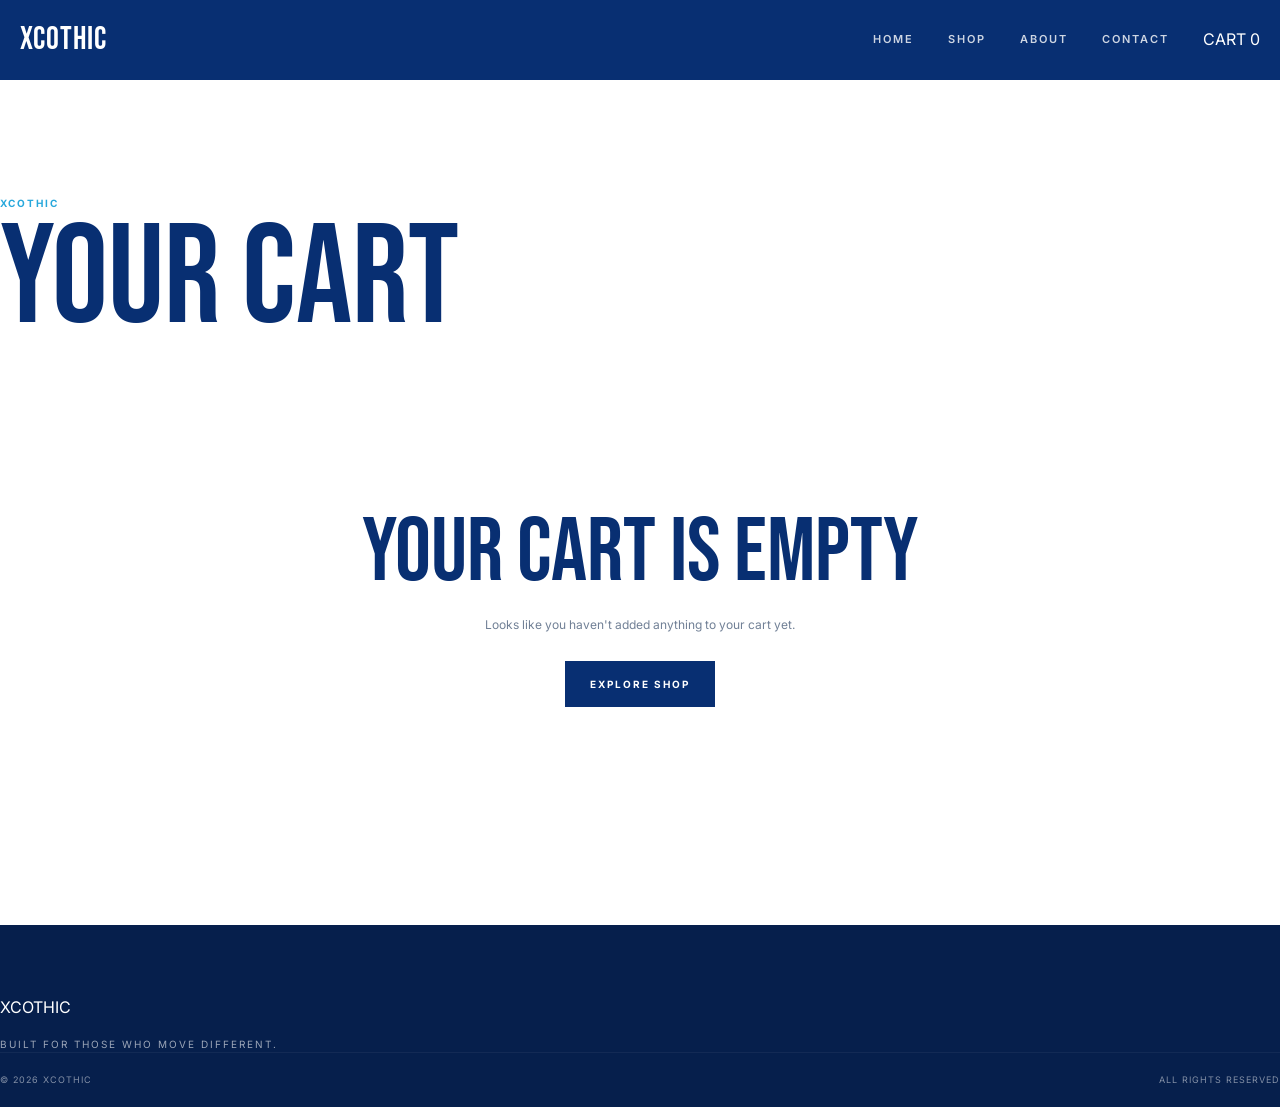
==== cart.html @ 90418e3b "[EDIT] menambahkan sedikit detail" ====
<!DOCTYPE html>
<html lang="en">

<head>
    <meta charset="UTF-8">

    <meta
        name="viewport"
        content="width=device-width, initial-scale=1.0"
    >

    <title>Cart — XCOTHIC</title>

    <link rel="preconnect" href="https://fonts.googleapis.com">
    <link
        rel="preconnect"
        href="https://fonts.gstatic.com"
        crossorigin
    >

    <link
        href="https://fonts.googleapis.com/css2?family=Bebas+Neue&family=Inter:wght@400;500;600;700&display=swap"
        rel="stylesheet"
    >

    <link
        rel="stylesheet"
        href="css/style.css"
    >
</head>


<body>


    <!-- =========================================
         NAVBAR
    ========================================== -->

    <header class="navbar cart-navbar">

        <div class="container nav-container">

            <a
                href="index.html"
                class="logo"
            >
                XCOTHIC
            </a>


            <nav
                class="nav-menu"
                id="navMenu"
            >

                <a
                    href="index.html"
                    class="nav-link"
                >
                    HOME
                </a>

                <a
                    href="shop.html"
                    class="nav-link"
                >
                    SHOP
                </a>

                <a
                    href="index.html#about"
                    class="nav-link"
                >
                    ABOUT
                </a>

                <a
                    href="index.html#contact"
                    class="nav-link"
                >
                    CONTACT
                </a>

                <a
                    href="cart.html"
                    class="nav-cart"
                >
                    CART
                    <span>0</span>
                </a>

            </nav>


            <button
                class="menu-toggle"
                id="menuToggle"
                aria-label="Open menu"
                aria-expanded="false"
            >
                ☰
            </button>

        </div>

    </header>



    <!-- =========================================
         CART
    ========================================== -->

    <main class="cart-page">

        <div class="container">


            <!-- HEADER -->

            <div class="cart-header">

                <p class="cart-label">
                    XCOTHIC
                </p>

                <h1>
                    YOUR CART
                </h1>

            </div>


            <!-- CART CONTENT -->

            <div
                class="cart-layout"
                id="cartLayout"
            >


                <!-- PRODUCTS -->

                <section class="cart-items-section">

                    <div
                        class="cart-items"
                        id="cartItems"
                    >
                    </div>

                </section>


                <!-- SUMMARY -->

                <aside class="cart-summary">

                    <div class="summary-header">
                        ORDER SUMMARY
                    </div>


                    <div class="summary-row">

                        <span>
                            SUBTOTAL
                        </span>

                        <strong id="cartSubtotal">
                            Rp 0
                        </strong>

                    </div>


                    <div class="summary-row">

                        <span>
                            SHIPPING
                        </span>

                        <span>
                            CALCULATED AT CHECKOUT
                        </span>

                    </div>


                    <div class="summary-divider">
                    </div>


                    <div class="summary-total">

                        <span>
                            TOTAL
                        </span>

                        <strong id="cartTotal">
                            Rp 0
                        </strong>

                    </div>


                    <button
                        type="button"
                        class="checkout-btn"
                        id="checkoutBtn"
                    >
                        CHECKOUT
                    </button>


                    <a
                        href="shop.html"
                        class="continue-shopping"
                    >
                        ← CONTINUE SHOPPING
                    </a>

                </aside>

            </div>


            <!-- EMPTY CART -->

            <div
                class="cart-empty"
                id="cartEmpty"
            >

                <span>
                    YOUR CART IS EMPTY
                </span>

                <p>
                    Looks like you haven't added
                    anything to your cart yet.
                </p>

                <a
                    href="shop.html"
                    class="empty-cart-btn"
                >
                    EXPLORE SHOP
                </a>

            </div>

        </div>

    </main>



    <!-- =========================================
         FOOTER
    ========================================== -->

    <footer class="footer">

        <div class="container footer-container">

            <div class="footer-brand">

                <span>
                    XCOTHIC
                </span>

                <p>
                    BUILT FOR THOSE WHO MOVE DIFFERENT.
                </p>

            </div>


            <div class="footer-bottom">

                <span>
                    © 2026 XCOTHIC
                </span>

                <span>
                    ALL RIGHTS RESERVED
                </span>

            </div>

        </div>

    </footer>



    <!-- =========================================
         SCRIPT
    ========================================== -->

    <script src="js/products.js"></script>

    <script src="js/script.js"></script>


    <!-- =========================================
         CART PAGE SCRIPT
    ========================================== -->

    <script>

        /* =========================================
           CART STORAGE
        ========================================== */

        const CART_KEY = "xcothic_cart";


        /* =========================================
           GET CART
        ========================================== */

        function getCartItems() {

            try {

                const cart =
                    JSON.parse(
                        localStorage.getItem(CART_KEY)
                    );

                return Array.isArray(cart)
                    ? cart
                    : [];

            } catch (error) {

                return [];

            }

        }


        /* =========================================
           SAVE CART
        ========================================== */

        function saveCartItems(cart) {

            localStorage.setItem(
                CART_KEY,
                JSON.stringify(cart)
            );

        }


        /* =========================================
           FORMAT PRICE
        ========================================== */

        function formatPrice(price) {

            return "Rp " +
                Number(price || 0)
                .toLocaleString("id-ID");

        }


        /* =========================================
           ELEMENTS
        ========================================== */

        const cartItems =
            document.getElementById(
                "cartItems"
            );

        const cartEmpty =
            document.getElementById(
                "cartEmpty"
            );

        const cartLayout =
            document.getElementById(
                "cartLayout"
            );

        const cartSubtotal =
            document.getElementById(
                "cartSubtotal"
            );

        const cartTotal =
            document.getElementById(
                "cartTotal"
            );

        const checkoutBtn =
            document.getElementById(
                "checkoutBtn"
            );


        /* =========================================
           UPDATE NAV CART COUNT
        ========================================== */

        function updateCartNumber() {

            const cart =
                getCartItems();

            const totalQuantity =
                cart.reduce(
                    (total, item) =>
                        total +
                        Number(item.quantity || 0),
                    0
                );

            document
                .querySelectorAll(
                    ".nav-cart span"
                )
                .forEach((element) => {

                    element.textContent =
                        totalQuantity;

                });

        }


        /* =========================================
           RENDER CART
        ========================================== */

        function renderCart() {

            const cart =
                getCartItems();


            /* EMPTY */

            if (cart.length === 0) {

                cartItems.innerHTML = "";

                cartLayout.style.display =
                    "none";

                cartEmpty.style.display =
                    "flex";

                cartSubtotal.textContent =
                    "Rp 0";

                cartTotal.textContent =
                    "Rp 0";

                updateCartNumber();

                return;

            }


            /* HAS PRODUCTS */

            cartLayout.style.display =
                "grid";

            cartEmpty.style.display =
                "none";


            let subtotal = 0;


            cartItems.innerHTML =
                cart.map(
                    (item, index) => {

                        const quantity =
                            Number(
                                item.quantity || 1
                            );

                        const price =
                            Number(
                                item.price || 0
                            );

                        const itemTotal =
                            price * quantity;

                        subtotal += itemTotal;


                        return `

                            <article
                                class="cart-item"
                            >

                                <div
                                    class="cart-item-image"
                                >

                                    <span>
                                        XCOTHIC
                                    </span>

                                </div>


                                <div
                                    class="cart-item-info"
                                >

                                    <div>

                                        <p
                                            class="cart-item-label"
                                        >
                                            XCOTHIC
                                        </p>

                                        <h2>
                                            ${item.name}
                                        </h2>

                                        ${
                                            item.size
                                                ? `
                                                    <p
                                                        class="cart-item-size"
                                                    >
                                                        SIZE:
                                                        ${item.size}
                                                    </p>
                                                `
                                                : ""
                                        }

                                    </div>


                                    <div
                                        class="cart-item-price"
                                    >
                                        ${formatPrice(price)}
                                    </div>


                                    <div
                                        class="cart-item-actions"
                                    >

                                        <div
                                            class="cart-quantity"
                                        >

                                            <button
                                                type="button"
                                                data-action="minus"
                                                data-index="${index}"
                                            >
                                                −
                                            </button>

                                            <span>
                                                ${quantity}
                                            </span>

                                            <button
                                                type="button"
                                                data-action="plus"
                                                data-index="${index}"
                                            >
                                                +
                                            </button>

                                        </div>


                                        <button
                                            type="button"
                                            class="remove-cart-item"
                                            data-action="remove"
                                            data-index="${index}"
                                        >
                                            REMOVE
                                        </button>

                                    </div>

                                </div>

                            </article>

                        `;

                    }
                )
                .join("");


            /* TOTAL */

            cartSubtotal.textContent =
                formatPrice(subtotal);

            cartTotal.textContent =
                formatPrice(subtotal);


            updateCartNumber();

        }


        /* =========================================
           CART ACTIONS
        ========================================== */

        cartItems.addEventListener(
            "click",
            function(event) {

                const button =
                    event.target.closest(
                        "button[data-action]"
                    );

                if (!button) return;


                const action =
                    button.dataset.action;

                const index =
                    Number(
                        button.dataset.index
                    );


                const cart =
                    getCartItems();


                if (!cart[index]) return;


                /* PLUS */

                if (action === "plus") {

                    cart[index].quantity++;

                }


                /* MINUS */

                if (action === "minus") {

                    cart[index].quantity--;

                    if (
                        cart[index].quantity <= 0
                    ) {

                        cart.splice(
                            index,
                            1
                        );

                    }

                }


                /* REMOVE */

                if (action === "remove") {

                    cart.splice(
                        index,
                        1
                    );

                }


                saveCartItems(cart);

                renderCart();

            }
        );


        /* =========================================
           CHECKOUT
        ========================================== */

        checkoutBtn.addEventListener(
            "click",
            function() {

                const cart =
                    getCartItems();


                if (cart.length === 0) {

                    return;

                }


                alert(
                    "Checkout XCOTHIC akan segera tersedia."
                );

            }
        );


        /* =========================================
           INITIAL RENDER
        ========================================== */

        renderCart();

    </script>

</body>

</html>
---- css/style.css ----
/* ========================================
   RESET
======================================== */

* {
    margin: 0;
    padding: 0;
    box-sizing: border-box;
}

html {
    scroll-behavior: smooth;
}

body {
    font-family: "Inter", sans-serif;
    color: #082f72;
    background: #ffffff;
    line-height: 1.6;
    overflow-x: hidden;
}

a {
    color: inherit;
    text-decoration: none;
}

button {
    font-family: inherit;
}


/* ========================================
   VARIABLES
======================================== */

:root {
    --deep-blue: #082f72;
    --blue: #28a8dc;
    --light-blue: #50b8e0;
    --soft-blue: #f4f9fc;
    --white: #ffffff;
    --black: #0b0b0b;

    --container: 1280px;
}


/* ========================================
   GLOBAL
======================================== */

.section-container {
    width: min(100% - 40px, var(--container));
    margin-inline: auto;
}

.section-label {
    font-size: 11px;
    font-weight: 700;
    letter-spacing: 3px;
    color: var(--blue);
}

h1,
h2,
.logo {
    font-family: "Bebas Neue", sans-serif;
    font-weight: 400;
}


/* ========================================
   NAVBAR
======================================== */

.navbar {
    position: absolute;
    top: 0;
    left: 0;

    width: 100%;
    z-index: 100;

    color: var(--white);
}

.nav-container {
    width: min(100% - 40px, var(--container));
    min-height: 80px;

    margin-inline: auto;

    display: flex;
    align-items: center;
    justify-content: space-between;
}

.logo {
    font-size: 32px;
    line-height: 1;
    letter-spacing: 1px;
}

.nav-menu {
    display: flex;
    align-items: center;
    gap: 34px;
}

.nav-link {
    position: relative;

    font-size: 11px;
    font-weight: 600;
    letter-spacing: 2px;

    opacity: 0.8;
    transition: opacity 0.25s ease;
}

.nav-link:hover,
.nav-link.active {
    opacity: 1;
}

.nav-link::after {
    content: "";

    position: absolute;
    left: 0;
    bottom: -7px;

    width: 0;
    height: 1px;

    background: var(--white);

    transition: width 0.25s ease;
}

.nav-link:hover::after,
.nav-link.active::after {
    width: 100%;
}

.nav-actions {
    display: flex;
    align-items: center;
    gap: 22px;
}

.cart {
    font-size: 11px;
    font-weight: 600;
    letter-spacing: 2px;
}

.cart-count {
    display: inline-flex;

    justify-content: center;
    align-items: center;

    width: 18px;
    height: 18px;

    margin-left: 5px;

    border-radius: 50%;

    background: var(--white);
    color: var(--deep-blue);

    font-size: 9px;
}

.menu-toggle {
    display: none;

    width: 34px;
    height: 34px;

    padding: 5px;

    border: 0;
    background: transparent;

    cursor: pointer;
}

.menu-toggle span {
    display: block;

    width: 100%;
    height: 2px;

    margin: 5px 0;

    background: var(--white);

    transition: 0.25s ease;
}


/* ========================================
   HERO
======================================== */

.hero {
    position: relative;

    min-height: 100svh;

    display: flex;
    align-items: center;

    background:
        linear-gradient(
            120deg,
            #082f72 0%,
            #166fae 45%,
            #28a8dc 100%
        );

    color: var(--white);
}

.hero-overlay {
    position: absolute;
    inset: 0;

    background:
        radial-gradient(
            circle at 80% 30%,
            rgba(255,255,255,0.12),
            transparent 35%
        );
}

.hero-content {
    position: relative;
    z-index: 2;

    width: min(100% - 40px, var(--container));

    margin-inline: auto;

    padding-top: 80px;
}

.hero-label {
    margin-bottom: 15px;

    font-size: 11px;
    font-weight: 700;
    letter-spacing: 4px;
}

.hero h1 {
    font-size: clamp(90px, 18vw, 240px);
    line-height: 0.8;
    letter-spacing: 2px;
}

.hero-description {
    margin-top: 28px;

    font-size: clamp(12px, 1.5vw, 16px);
    font-weight: 600;
    letter-spacing: 3px;
}

.hero-button,
.cta-button {
    display: inline-flex;

    align-items: center;
    justify-content: center;

    margin-top: 32px;
    padding: 15px 25px;

    border: 1px solid rgba(255,255,255,0.8);

    font-size: 10px;
    font-weight: 700;
    letter-spacing: 2px;

    transition:
        background 0.25s ease,
        color 0.25s ease;
}

.hero-button:hover,
.cta-button:hover {
    background: var(--white);
    color: var(--deep-blue);
}


/* ========================================
   FEATURED
======================================== */

.featured {
    padding: clamp(70px, 10vw, 130px) 0;
    background: var(--white);
}

.section-header {
    display: flex;
    align-items: end;
    justify-content: space-between;

    margin-bottom: 45px;
}

.section-header h2 {
    margin-top: 5px;

    font-size: clamp(55px, 8vw, 100px);
    line-height: 0.85;
}

.view-all {
    position: relative;

    padding-bottom: 5px;

    font-size: 10px;
    font-weight: 700;
    letter-spacing: 2px;
}

.view-all::after {
    content: "";

    position: absolute;
    left: 0;
    bottom: 0;

    width: 100%;
    height: 1px;

    background: var(--deep-blue);
}


/* ========================================
   PRODUCT GRID
======================================== */

.product-grid {
    display: grid;

    grid-template-columns:
        repeat(auto-fit, minmax(240px, 1fr));

    gap: 20px;
}

.product-card {
    min-width: 0;
}

.product-image {
    position: relative;

    aspect-ratio: 1 / 1.15;

    display: flex;
    align-items: center;
    justify-content: center;

    overflow: hidden;

    background: var(--soft-blue);

    transition:
        transform 0.3s ease,
        background 0.3s ease;
}

.product-empty {
    cursor: default;
}

.product-empty .product-image {
    border: 1px solid rgba(8, 47, 114, 0.08);

    background: #f4f9fc;

    color: var(--blue);

    cursor: default;
}

.product-empty .product-image:hover {
    transform: none;
    background: #f4f9fc;
}

.product-empty .product-image span {
    font-size: 11px;
    font-weight: 600;

    letter-spacing: 3px;

    opacity: 0.7;
}


/* ========================================
   ABOUT
======================================== */

.about {
    padding: clamp(80px, 12vw, 160px) 0;

    background: var(--soft-blue);
}

.about-grid {
    display: grid;

    grid-template-columns: 1fr 1fr;

    gap: 80px;
}

.about-heading h2 {
    margin-top: 12px;

    font-size: clamp(60px, 8vw, 110px);
    line-height: 0.82;
}

.about-content {
    max-width: 520px;

    align-self: center;
}

.about-content p {
    margin-bottom: 20px;

    font-size: 15px;
    line-height: 1.9;

    color: #40516b;
}

.text-link {
    display: inline-block;

    margin-top: 15px;

    padding-bottom: 5px;

    border-bottom: 1px solid var(--deep-blue);

    font-size: 10px;
    font-weight: 700;
    letter-spacing: 2px;
}


/* ========================================
   CTA
======================================== */

.cta {
    padding: clamp(90px, 12vw, 160px) 20px;

    background:
        linear-gradient(
            120deg,
            #082f72,
            #28a8dc
        );

    color: var(--white);

    text-align: center;
}

.cta-content {
    max-width: 700px;
    margin-inline: auto;
}

.cta h2 {
    margin-top: 12px;

    font-size: clamp(65px, 10vw, 130px);
    line-height: 0.82;
}

.cta p:not(.section-label) {
    max-width: 480px;

    margin: 30px auto 0;

    font-size: 14px;

    opacity: 0.85;
}

.cta-button {
    margin-top: 30px;
}


/* ========================================
   FOOTER
======================================== */

.footer {
    background: #061f4c;
    color: var(--white);

    padding-top: 70px;
}

.footer-top {
    display: flex;

    justify-content: space-between;

    gap: 60px;

    padding-bottom: 60px;
}

.footer-brand {
    max-width: 300px;
}

.footer-brand .logo {
    font-size: 42px;
}

.footer-brand p {
    margin-top: 15px;

    font-size: 10px;
    letter-spacing: 2px;

    opacity: 0.6;
}

.footer-links {
    display: flex;
    gap: 100px;
}

.footer-column {
    display: flex;
    flex-direction: column;

    gap: 10px;
}

.footer-column h3 {
    margin-bottom: 10px;

    font-size: 10px;
    letter-spacing: 2px;

    color: var(--light-blue);
}

.footer-column a {
    font-size: 10px;
    letter-spacing: 1px;

    opacity: 0.65;

    transition: opacity 0.2s ease;
}

.footer-column a:hover {
    opacity: 1;
}

.footer-bottom {
    display: flex;

    justify-content: space-between;

    padding: 20px 0;

    border-top: 1px solid rgba(255,255,255,0.1);

    font-size: 9px;
    letter-spacing: 1px;

    opacity: 0.5;
}


/* ========================================
   TABLET
======================================== */

@media (max-width: 900px) {

    .nav-menu {
        gap: 20px;
    }

    .about-grid {
        gap: 50px;
    }

    .footer-links {
        gap: 60px;
    }

}


/* ========================================
   MOBILE
======================================== */

@media (max-width: 700px) {

    .section-container,
    .nav-container,
    .hero-content {
        width: min(100% - 30px, var(--container));
    }


    /* NAV */

    .nav-container {
        min-height: 70px;
    }

    .nav-menu {
        position: fixed;

        top: 70px;
        left: 0;

        width: 100%;

        padding: 25px 20px;

        display: flex;
        flex-direction: column;
        align-items: flex-start;

        gap: 20px;

        background: #061f4c;

        transform: translateY(-150%);

        transition: transform 0.3s ease;
    }

    .nav-menu.open {
        transform: translateY(0);
    }

    .menu-toggle {
        display: block;
    }

    .cart {
        display: none;
    }


    /* HERO */

    .hero-content {
        padding-top: 70px;
    }

    .hero h1 {
        font-size: clamp(75px, 23vw, 150px);
    }

    .hero-description {
        max-width: 300px;

        line-height: 1.5;
    }


    /* FEATURED */

    .section-header {
        align-items: end;

        margin-bottom: 30px;
    }

    .section-header h2 {
        font-size: 65px;
    }

    .view-all {
        font-size: 9px;
    }

    .product-grid {
        grid-template-columns: 1fr;
    }


    /* ABOUT */

    .about-grid {
        grid-template-columns: 1fr;

        gap: 45px;
    }

    .about-heading h2 {
        font-size: 75px;
    }


    /* FOOTER */

    .footer-top {
        flex-direction: column;

        gap: 45px;
    }

    .footer-links {
        gap: 70px;
    }

    .footer-bottom {
        flex-direction: column;

        gap: 8px;
    }

}


/* ========================================
   SMALL PHONE
======================================== */

@media (max-width: 480px) {

    .logo {
        font-size: 28px;
    }

    .hero h1 {
        font-size: 22vw;
    }

    .hero-button {
        width: 100%;
    }

    .section-header {
        align-items: flex-start;
        flex-direction: column;

        gap: 15px;
    }

    .section-header h2 {
        font-size: 60px;
    }

    .about-heading h2 {
        font-size: 65px;
    }

    .cta h2 {
        font-size: 65px;
    }

    .footer-links {
        width: 100%;

        justify-content: space-between;

        gap: 20px;
    }

}


/* ========================================
   VERY SMALL PHONE
======================================== */

@media (max-width: 360px) {

    .hero h1 {
        font-size: 21vw;
    }

    .about-heading h2,
    .cta h2 {
        font-size: 58px;
    }

}


/* ========================================
   LANDSCAPE PHONE
======================================== */

@media (max-height: 500px) and (orientation: landscape) {

    .hero {
        min-height: 600px;
    }

}


/* ========================================
   REDUCED MOTION
======================================== */

@media (prefers-reduced-motion: reduce) {

    html {
        scroll-behavior: auto;
    }

    *,
    *::before,
    *::after {
        transition: none !important;
    }

}
/* ========================================
   SHOP PAGE
======================================== */

.shop-navbar {
    position: relative;

    background: var(--deep-blue);
}


/* ========================================
   SHOP HERO
======================================== */

.shop-hero {
    padding:
        clamp(90px, 12vw, 150px)
        0
        clamp(60px, 8vw, 100px);

    background: var(--soft-blue);

    color: var(--deep-blue);
}

.shop-hero h1 {
    margin-top: 8px;

    font-size: clamp(90px, 15vw, 180px);

    line-height: 0.8;
}

.shop-intro {
    max-width: 450px;

    margin-top: 25px;

    font-size: 14px;

    color: #53647c;
}


/* ========================================
   SHOP PRODUCTS
======================================== */

.shop-products {
    padding:
        clamp(60px, 8vw, 110px)
        0
        clamp(80px, 10vw, 140px);

    background: #ffffff;
}

.shop-toolbar {
    display: flex;

    align-items: center;
    justify-content: space-between;

    padding-bottom: 20px;

    border-bottom: 1px solid rgba(8, 47, 114, 0.12);

    font-size: 10px;
    font-weight: 700;

    letter-spacing: 2px;
}

.shop-toolbar span {
    color: #718096;
}


/* ========================================
   EMPTY SHOP
======================================== */

.shop-product-grid {
    min-height: 420px;

    display: flex;

    align-items: center;
    justify-content: center;
}

.shop-empty {
    max-width: 400px;

    padding: 60px 30px;

    text-align: center;
}

.shop-empty span {
    display: block;

    font-family: "Bebas Neue", sans-serif;

    font-size: clamp(55px, 8vw, 85px);

    line-height: 0.9;

    color: var(--deep-blue);
}

.shop-empty p {
    margin-top: 20px;

    font-size: 12px;

    line-height: 1.8;

    color: #718096;
}


/* ========================================
   SHOP MOBILE
======================================== */

@media (max-width: 700px) {

    .shop-hero {
        padding-top: 90px;
    }

    .shop-hero h1 {
        font-size: 95px;
    }

    .shop-toolbar {
        font-size: 9px;
    }

    .shop-product-grid {
        min-height: 350px;
    }

}

@media (max-width: 480px) {

    .shop-hero h1 {
        font-size: 80px;
    }

    .shop-empty span {
        font-size: 60px;
    }

}
/* =========================================
   PRODUCT DETAIL
========================================= */

.product-navbar {
    position: relative;
    background: var(--deep-blue);
}

.product-detail {
    padding: clamp(50px, 8vw, 100px) 0;
    background: #ffffff;
}

.back-link {
    display: inline-block;
    margin-bottom: clamp(35px, 6vw, 70px);

    font-size: 10px;
    font-weight: 700;
    letter-spacing: 2px;

    color: var(--deep-blue);
    text-decoration: none;

    transition: opacity 0.2s ease;
}

.back-link:hover {
    opacity: 0.6;
}

.product-detail-grid {
    display: grid;
    grid-template-columns: 1fr 1fr;
    gap: clamp(40px, 7vw, 100px);

    align-items: start;
}


/* PRODUCT IMAGE */

.product-detail-image {
    width: 100%;
}

.product-image-placeholder {
    width: 100%;
    aspect-ratio: 1 / 1;

    display: flex;
    align-items: center;
    justify-content: center;

    background:
        linear-gradient(
            135deg,
            var(--deep-blue),
            var(--main-blue)
        );

    overflow: hidden;
}

.product-image-placeholder span {
    font-family: "Bebas Neue", sans-serif;
    font-size: clamp(60px, 9vw, 120px);
    letter-spacing: 3px;

    color: #ffffff;
}


/* PRODUCT INFO */

.product-detail-info {
    padding-top: 10px;
}

.product-label {
    margin-bottom: 12px;

    font-size: 10px;
    font-weight: 700;
    letter-spacing: 2px;

    color: var(--main-blue);
}

.product-detail-info h1 {
    margin: 0;

    font-family: "Bebas Neue", sans-serif;
    font-size: clamp(55px, 7vw, 95px);
    line-height: 0.9;

    color: var(--deep-blue);
}

.product-price {
    margin-top: 20px;

    font-size: 18px;
    font-weight: 600;

    color: #111827;
}

.product-divider {
    width: 100%;
    height: 1px;

    margin: 30px 0;

    background: rgba(8, 47, 114, 0.15);
}

.product-description {
    max-width: 480px;

    font-size: 14px;
    line-height: 1.8;

    color: #667085;
}


/* SIZE */

.product-option {
    margin-top: 35px;
}

.product-option label,
.product-quantity label {
    display: block;

    margin-bottom: 10px;

    font-size: 10px;
    font-weight: 700;
    letter-spacing: 2px;

    color: var(--deep-blue);
}

.product-option select {
    width: 100%;
    max-width: 250px;

    padding: 14px 16px;

    border: 1px solid rgba(8, 47, 114, 0.2);

    background: #ffffff;

    font-family: "Inter", sans-serif;
    font-size: 12px;

    color: #111827;

    cursor: pointer;
}


/* QUANTITY */

.product-quantity {
    margin-top: 25px;
}

.quantity-control {
    display: flex;
    align-items: center;

    width: fit-content;

    border: 1px solid rgba(8, 47, 114, 0.2);
}

.quantity-control button {
    width: 42px;
    height: 42px;

    border: none;
    background: #ffffff;

    font-size: 18px;

    color: var(--deep-blue);

    cursor: pointer;
}

.quantity-control span {
    width: 42px;

    text-align: center;

    font-size: 13px;
}


/* ADD TO CART */

.add-cart-btn {
    width: 100%;
    max-width: 400px;

    margin-top: 35px;

    padding: 18px 25px;

    border: none;

    background: var(--deep-blue);
    color: #ffffff;

    font-family: "Inter", sans-serif;
    font-size: 11px;
    font-weight: 700;

    letter-spacing: 2px;

    cursor: pointer;

    transition:
        background 0.2s ease,
        transform 0.2s ease;
}

.add-cart-btn:hover {
    background: var(--main-blue);
}

.add-cart-btn:active {
    transform: scale(0.98);
}


/* =========================================
   PRODUCT MOBILE
========================================= */

@media (max-width: 900px) {

    .product-detail-grid {
        grid-template-columns: 1fr;

        gap: 45px;
    }

    .product-detail-info {
        padding-top: 0;
    }

    .product-detail-info h1 {
        font-size: clamp(60px, 13vw, 90px);
    }

    .product-image-placeholder {
        max-width: 700px;
    }

}


@media (max-width: 480px) {

    .product-detail {
        padding-top: 40px;
    }

    .back-link {
        margin-bottom: 30px;
    }

    .product-detail-grid {
        gap: 35px;
    }

    .product-detail-info h1 {
        font-size: 58px;
    }

    .product-price {
        font-size: 16px;
    }

    .product-description {
        font-size: 13px;
    }

    .product-option select {
        max-width: 100%;
    }

    .add-cart-btn {
        max-width: 100%;
    }

}/* =========================================
   XCOTHIC - PRODUCT PAGE FIX
   SAFE OVERRIDE
   ========================================= */

/* Fix product image */
.product-image-placeholder {
    background: linear-gradient(
        135deg,
        var(--deep-blue),
        var(--blue)
    ) !important;
}

/* Fix product collection label */
.product-label {
    color: var(--blue) !important;
}

/* Fix ADD TO CART button */
.add-cart-btn {
    width: 100%;
    max-width: 400px;

    margin-top: 35px;
    padding: 18px 25px;

    border: none;
    border-radius: 0;

    background-color: var(--deep-blue) !important;
    color: #ffffff !important;

    font-family: "Inter", sans-serif;
    font-size: 11px;
    font-weight: 700;
    letter-spacing: 2px;

    cursor: pointer;

    opacity: 1 !important;
    visibility: visible !important;

    transition:
        background-color 0.2s ease,
        transform 0.15s ease;
}

/* Hover */
.add-cart-btn:hover {
    background-color: var(--blue) !important;
    color: #ffffff !important;
}

/* Saat ditekan */
.add-cart-btn:active {
    background-color: var(--deep-blue) !important;
    color: #ffffff !important;

    transform: scale(0.98);
}

/* Saat tombol mendapat fokus */
.add-cart-btn:focus {
    background-color: var(--deep-blue) !important;
    color: #ffffff !important;

    outline: none;
}

/* Fokus keyboard */
.add-cart-btn:focus-visible {
    background-color: var(--deep-blue) !important;
    color: #ffffff !important;

    outline: 2px solid var(--blue);
    outline-offset: 3px;
}


/* =========================================
   MOBILE FIX
   ========================================= */

@media (max-width: 480px) {

    .add-cart-btn {
        width: 100%;
        max-width: 100%;
    }

}/* =========================================
   XCOTHIC CART PAGE
   SAFE ADDITION
========================================= */

.cart-navbar {
    position: relative;
    background: var(--deep-blue);
}


/* CART PAGE */

.cart-page {
    padding: clamp(60px, 9vw, 120px) 0;
    background: #ffffff;
    min-height: 70vh;
}


.cart-header {
    margin-bottom: clamp(40px, 6vw, 70px);
}


.cart-label {
    margin-bottom: 10px;

    font-size: 10px;
    font-weight: 700;
    letter-spacing: 2px;

    color: var(--blue);
}


.cart-header h1 {
    margin: 0;

    font-family: "Bebas Neue", sans-serif;
    font-size: clamp(70px, 11vw, 140px);
    line-height: 0.85;

    color: var(--deep-blue);
}


/* LAYOUT */

.cart-layout {
    display: grid;
    grid-template-columns: minmax(0, 1.5fr) minmax(280px, 0.7fr);
    gap: clamp(35px, 6vw, 80px);

    align-items: start;
}


/* CART ITEM */

.cart-item {
    display: grid;
    grid-template-columns: 180px 1fr;

    gap: 25px;

    padding: 25px 0;

    border-top: 1px solid
        rgba(8, 47, 114, 0.12);
}


.cart-item:last-child {
    border-bottom: 1px solid
        rgba(8, 47, 114, 0.12);
}


/* IMAGE */

.cart-item-image {
    width: 180px;
    aspect-ratio: 1 / 1;

    display: flex;
    align-items: center;
    justify-content: center;

    background:
        linear-gradient(
            135deg,
            var(--deep-blue),
            var(--blue)
        );

    color: #ffffff;
}


.cart-item-image span {
    font-family: "Bebas Neue", sans-serif;

    font-size: 35px;

    letter-spacing: 2px;
}


/* INFO */

.cart-item-info {
    display: flex;
    flex-direction: column;
    justify-content: space-between;

    min-height: 180px;
}


.cart-item-label {
    margin-bottom: 7px;

    font-size: 9px;
    font-weight: 700;

    letter-spacing: 2px;

    color: var(--blue);
}


.cart-item-info h2 {
    margin: 0;

    font-family: "Bebas Neue", sans-serif;

    font-size: clamp(35px, 4vw, 55px);

    line-height: 0.9;

    color: var(--deep-blue);
}


.cart-item-size {
    margin-top: 12px;

    font-size: 10px;
    font-weight: 600;

    letter-spacing: 1px;

    color: #718096;
}


.cart-item-price {
    margin-top: 15px;

    font-size: 14px;
    font-weight: 600;

    color: #111827;
}


/* ACTIONS */

.cart-item-actions {
    display: flex;
    align-items: center;
    justify-content: space-between;

    gap: 20px;

    margin-top: 20px;
}


/* QUANTITY */

.cart-quantity {
    display: flex;
    align-items: center;

    border: 1px solid
        rgba(8, 47, 114, 0.2);
}


.cart-quantity button {
    width: 38px;
    height: 38px;

    border: none;

    background: #ffffff;

    color: var(--deep-blue);

    font-size: 17px;

    cursor: pointer;
}


.cart-quantity span {
    width: 38px;

    text-align: center;

    font-size: 12px;

    color: #111827;
}


/* REMOVE */

.remove-cart-item {
    border: none;

    background: transparent;

    color: #718096;

    font-family: "Inter", sans-serif;

    font-size: 9px;
    font-weight: 700;

    letter-spacing: 1.5px;

    cursor: pointer;
}


.remove-cart-item:hover {
    color: var(--deep-blue);
}


/* SUMMARY */

.cart-summary {
    position: sticky;
    top: 30px;

    padding: 30px;

    background: #f7faff;
}


.summary-header {
    margin-bottom: 25px;

    font-size: 10px;
    font-weight: 700;

    letter-spacing: 2px;

    color: var(--deep-blue);
}


.summary-row {
    display: flex;
    align-items: flex-start;
    justify-content: space-between;

    gap: 20px;

    margin-bottom: 18px;

    font-size: 10px;
    letter-spacing: 1px;

    color: #718096;
}


.summary-row strong {
    color: #111827;
    font-size: 12px;
}


.summary-row span:last-child {
    text-align: right;

    font-size: 9px;
    line-height: 1.5;
}


.summary-divider {
    height: 1px;

    margin: 25px 0;

    background:
        rgba(8, 47, 114, 0.12);
}


.summary-total {
    display: flex;
    align-items: center;
    justify-content: space-between;

    margin-bottom: 25px;

    color: var(--deep-blue);

    font-size: 11px;
    font-weight: 700;

    letter-spacing: 1.5px;
}


.summary-total strong {
    font-size: 16px;
}


/* CHECKOUT */

.checkout-btn {
    width: 100%;

    padding: 17px 20px;

    border: none;

    background: var(--deep-blue);

    color: #ffffff;

    font-family: "Inter", sans-serif;

    font-size: 10px;
    font-weight: 700;

    letter-spacing: 2px;

    cursor: pointer;

    transition:
        background-color 0.2s ease,
        transform 0.15s ease;
}


.checkout-btn:hover {
    background: var(--blue);
}


.checkout-btn:active {
    background: var(--deep-blue);

    transform: scale(0.98);
}


/* CONTINUE SHOPPING */

.continue-shopping {
    display: block;

    margin-top: 22px;

    text-align: center;

    font-size: 9px;
    font-weight: 700;

    letter-spacing: 1.5px;

    color: var(--deep-blue);

    text-decoration: none;
}


.continue-shopping:hover {
    color: var(--blue);
}


/* EMPTY CART */

.cart-empty {
    min-height: 400px;

    display: none;

    flex-direction: column;

    align-items: center;
    justify-content: center;

    text-align: center;
}


.cart-empty span {
    font-family: "Bebas Neue", sans-serif;

    font-size: clamp(50px, 8vw, 90px);

    line-height: 0.9;

    color: var(--deep-blue);
}


.cart-empty p {
    max-width: 400px;

    margin: 20px auto 25px;

    font-size: 12px;
    line-height: 1.8;

    color: #718096;
}


.empty-cart-btn {
    display: inline-block;

    padding: 15px 25px;

    background: var(--deep-blue);

    color: #ffffff;

    font-size: 10px;
    font-weight: 700;

    letter-spacing: 2px;

    text-decoration: none;
}


.empty-cart-btn:hover {
    background: var(--blue);
}


/* =========================================
   CART MOBILE
========================================= */

@media (max-width: 900px) {

    .cart-layout {
        grid-template-columns: 1fr;
    }


    .cart-summary {
        position: relative;
        top: auto;
    }

}


@media (max-width: 600px) {

    .cart-page {
        padding-top: 50px;
    }


    .cart-item {
        grid-template-columns: 110px 1fr;

        gap: 15px;

        padding: 20px 0;
    }


    .cart-item-image {
        width: 110px;
    }


    .cart-item-image span {
        font-size: 22px;
    }


    .cart-item-info {
        min-height: 110px;
    }


    .cart-item-info h2 {
        font-size: 34px;
    }


    .cart-item-actions {
        align-items: flex-start;

        flex-direction: column;

        gap: 12px;
    }


    .cart-summary {
        padding: 25px 20px;
    }

}


@media (max-width: 400px) {

    .cart-item {
        grid-template-columns: 90px 1fr;
    }


    .cart-item-image {
        width: 90px;
    }


    .cart-item-image span {
        font-size: 18px;
    }


    .cart-item-info h2 {
        font-size: 28px;
    }

}
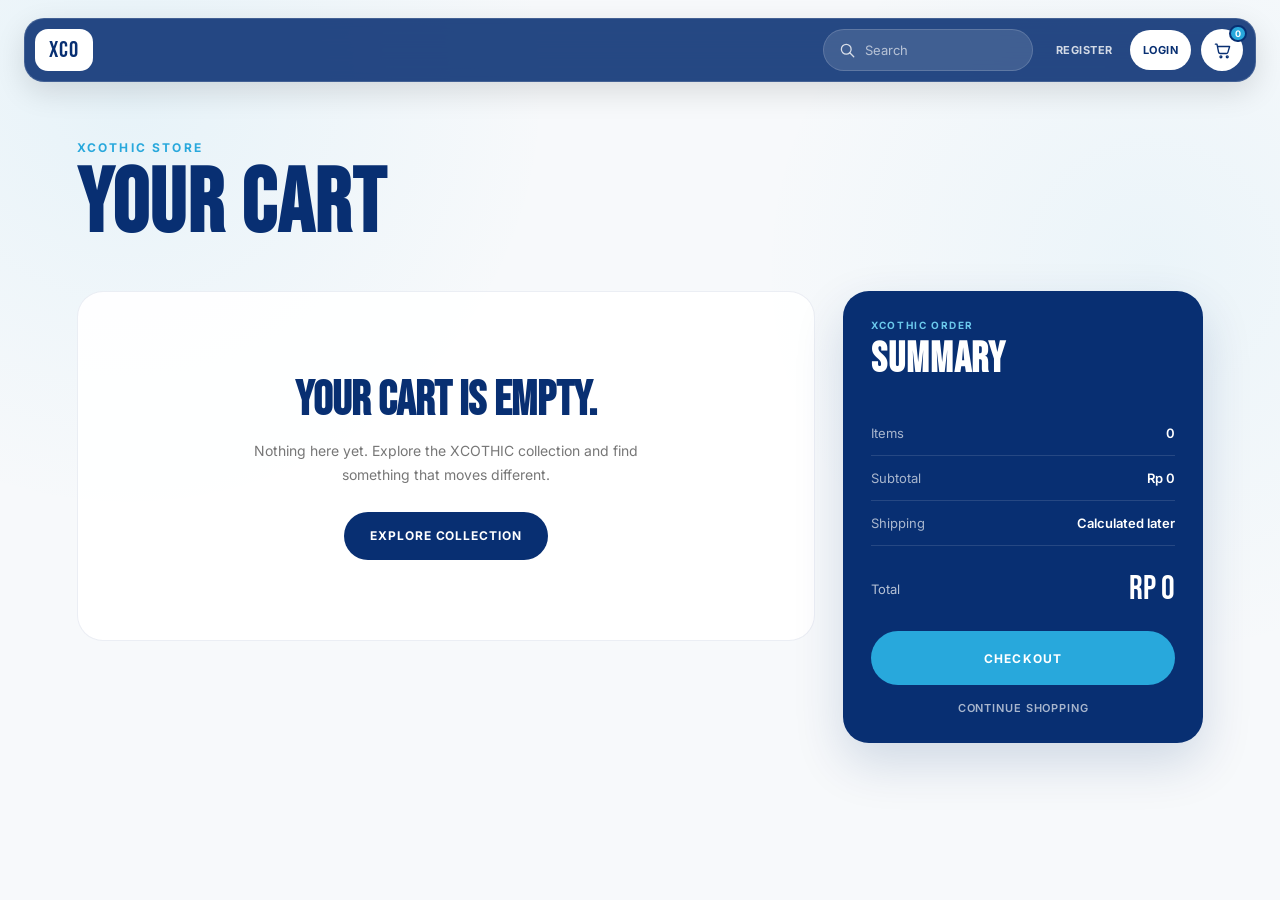
==== commit 64982080: "[ADD] menambahkan cart" ====
--- a/cart.html
+++ b/cart.html
@@ -1,155 +1,641 @@
 <!DOCTYPE html>
 <html lang="en">
-
 <head>
     <meta charset="UTF-8">
-
-    <meta
-        name="viewport"
-        content="width=device-width, initial-scale=1.0"
-    >
+    <meta name="viewport" content="width=device-width, initial-scale=1.0">
 
     <title>Cart — XCOTHIC</title>
 
     <link rel="preconnect" href="https://fonts.googleapis.com">
-    <link
-        rel="preconnect"
-        href="https://fonts.gstatic.com"
-        crossorigin
-    >
-
-    <link
-        href="https://fonts.googleapis.com/css2?family=Bebas+Neue&family=Inter:wght@400;500;600;700&display=swap"
-        rel="stylesheet"
-    >
-
-    <link
-        rel="stylesheet"
-        href="css/style.css"
-    >
+    <link rel="preconnect" href="https://fonts.gstatic.com" crossorigin>
+    <link href="https://fonts.googleapis.com/css2?family=Bebas+Neue&family=Inter:wght@400;500;600;700&display=swap" rel="stylesheet">
+
+    <link rel="stylesheet" href="css/style.css">
+
+    <style>
+        /* =========================================
+           XCOTHIC CART PAGE
+        ========================================= */
+
+        .cart-page {
+            min-height: 100vh;
+            background:
+                radial-gradient(circle at 10% 10%, rgba(40, 168, 220, 0.08), transparent 30%),
+                radial-gradient(circle at 90% 30%, rgba(40, 168, 220, 0.06), transparent 30%),
+                #f7f9fb;
+            padding: 140px 6% 80px;
+        }
+
+        .cart-container {
+            max-width: 1200px;
+            margin: 0 auto;
+        }
+
+        .cart-heading {
+            margin-bottom: 45px;
+        }
+
+        .cart-label {
+            display: block;
+            font-size: 12px;
+            font-weight: 700;
+            letter-spacing: 0.18em;
+            color: #28a8dc;
+            margin-bottom: 10px;
+        }
+
+        .cart-heading h1 {
+            margin: 0;
+            font-family: "Bebas Neue", sans-serif;
+            font-size: clamp(52px, 8vw, 90px);
+            line-height: 0.9;
+            letter-spacing: 0.02em;
+            color: #082f72;
+        }
+
+        .cart-content {
+            display: grid;
+            grid-template-columns: minmax(0, 1fr) 360px;
+            gap: 28px;
+            align-items: start;
+        }
+
+        /* =========================================
+           CART ITEMS
+        ========================================= */
+
+        .cart-items {
+            display: flex;
+            flex-direction: column;
+            gap: 14px;
+        }
+
+        .cart-item {
+            display: grid;
+            grid-template-columns: 110px minmax(0, 1fr) auto;
+            gap: 20px;
+            align-items: center;
+            padding: 18px;
+            background: rgba(255, 255, 255, 0.9);
+            border: 1px solid rgba(8, 47, 114, 0.08);
+            border-radius: 22px;
+            box-shadow: 0 10px 35px rgba(8, 47, 114, 0.05);
+        }
+
+        .cart-item-image {
+            width: 110px;
+            height: 125px;
+            border-radius: 16px;
+            overflow: hidden;
+            background: #edf2f6;
+        }
+
+        .cart-item-image img {
+            width: 100%;
+            height: 100%;
+            display: block;
+            object-fit: cover;
+        }
+
+        .cart-item-info {
+            min-width: 0;
+        }
+
+        .cart-item-category {
+            display: block;
+            margin-bottom: 6px;
+            font-size: 10px;
+            font-weight: 700;
+            letter-spacing: 0.14em;
+            color: #28a8dc;
+        }
+
+        .cart-item-name {
+            margin: 0 0 8px;
+            font-family: "Bebas Neue", sans-serif;
+            font-size: 28px;
+            line-height: 1;
+            color: #082f72;
+        }
+
+        .cart-item-price {
+            font-size: 14px;
+            font-weight: 600;
+            color: #555;
+        }
+
+        .cart-item-actions {
+            display: flex;
+            flex-direction: column;
+            align-items: flex-end;
+            gap: 14px;
+        }
+
+        .quantity-control {
+            display: flex;
+            align-items: center;
+            height: 40px;
+            border: 1px solid rgba(8, 47, 114, 0.12);
+            border-radius: 999px;
+            overflow: hidden;
+            background: #fff;
+        }
+
+        .quantity-btn {
+            width: 38px;
+            height: 40px;
+            border: 0;
+            background: transparent;
+            color: #082f72;
+            font-size: 18px;
+            cursor: pointer;
+            transition: 0.2s ease;
+        }
+
+        .quantity-btn:hover {
+            background: #eef8fc;
+        }
+
+        .quantity-value {
+            min-width: 30px;
+            text-align: center;
+            font-size: 13px;
+            font-weight: 700;
+            color: #082f72;
+        }
+
+        .cart-item-total {
+            font-size: 15px;
+            font-weight: 700;
+            color: #082f72;
+        }
+
+        .remove-item {
+            padding: 0;
+            border: 0;
+            background: transparent;
+            color: #999;
+            font-size: 11px;
+            font-weight: 700;
+            letter-spacing: 0.08em;
+            cursor: pointer;
+            transition: 0.2s ease;
+        }
+
+        .remove-item:hover {
+            color: #e33;
+        }
+
+        /* =========================================
+           EMPTY CART
+        ========================================= */
+
+        .empty-cart {
+            display: none;
+            padding: 80px 30px;
+            text-align: center;
+            background: rgba(255, 255, 255, 0.9);
+            border: 1px solid rgba(8, 47, 114, 0.08);
+            border-radius: 26px;
+        }
+
+        .empty-cart.active {
+            display: block;
+        }
+
+        .empty-cart h2 {
+            margin: 0 0 10px;
+            font-family: "Bebas Neue", sans-serif;
+            font-size: 48px;
+            color: #082f72;
+        }
+
+        .empty-cart p {
+            margin: 0 auto 25px;
+            max-width: 420px;
+            color: #777;
+            font-size: 14px;
+            line-height: 1.7;
+        }
+
+        .empty-cart-btn {
+            display: inline-flex;
+            align-items: center;
+            justify-content: center;
+            min-height: 48px;
+            padding: 0 26px;
+            border-radius: 999px;
+            background: #082f72;
+            color: #fff;
+            text-decoration: none;
+            font-size: 12px;
+            font-weight: 700;
+            letter-spacing: 0.08em;
+            transition: 0.25s ease;
+        }
+
+        .empty-cart-btn:hover {
+            transform: translateY(-2px);
+            background: #28a8dc;
+        }
+
+        /* =========================================
+           SUMMARY
+        ========================================= */
+
+        .cart-summary {
+            position: sticky;
+            top: 30px;
+            padding: 28px;
+            background: #082f72;
+            color: #fff;
+            border-radius: 26px;
+            box-shadow: 0 20px 50px rgba(8, 47, 114, 0.16);
+        }
+
+        .summary-label {
+            display: block;
+            margin-bottom: 8px;
+            color: #6bc9ec;
+            font-size: 10px;
+            font-weight: 700;
+            letter-spacing: 0.16em;
+        }
+
+        .cart-summary h2 {
+            margin: 0 0 30px;
+            font-family: "Bebas Neue", sans-serif;
+            font-size: 42px;
+            line-height: 1;
+            letter-spacing: 0.02em;
+        }
+
+        .summary-row {
+            display: flex;
+            justify-content: space-between;
+            gap: 20px;
+            padding: 14px 0;
+            border-bottom: 1px solid rgba(255, 255, 255, 0.12);
+            font-size: 13px;
+        }
+
+        .summary-row span:first-child {
+            color: rgba(255, 255, 255, 0.65);
+        }
+
+        .summary-row span:last-child {
+            font-weight: 600;
+        }
+
+        .summary-total {
+            display: flex;
+            justify-content: space-between;
+            align-items: center;
+            margin-top: 22px;
+            margin-bottom: 22px;
+        }
+
+        .summary-total span:first-child {
+            font-size: 13px;
+            color: rgba(255, 255, 255, 0.7);
+        }
+
+        .summary-total span:last-child {
+            font-family: "Bebas Neue", sans-serif;
+            font-size: 34px;
+            color: #fff;
+        }
+
+        .checkout-btn {
+            width: 100%;
+            min-height: 54px;
+            border: 0;
+            border-radius: 999px;
+            background: #28a8dc;
+            color: #fff;
+            font-size: 12px;
+            font-weight: 700;
+            letter-spacing: 0.1em;
+            cursor: pointer;
+            transition: 0.25s ease;
+        }
+
+        .checkout-btn:hover {
+            background: #fff;
+            color: #082f72;
+            transform: translateY(-2px);
+        }
+
+        .continue-shopping {
+            display: block;
+            margin-top: 16px;
+            text-align: center;
+            color: rgba(255, 255, 255, 0.65);
+            text-decoration: none;
+            font-size: 11px;
+            font-weight: 600;
+            letter-spacing: 0.08em;
+            transition: 0.2s ease;
+        }
+
+        .continue-shopping:hover {
+            color: #fff;
+        }
+
+        /* =========================================
+           CHECKOUT LOGIN POPUP
+        ========================================= */
+
+        .checkout-modal {
+            position: fixed;
+            inset: 0;
+            z-index: 9999;
+            display: none;
+            align-items: center;
+            justify-content: center;
+            padding: 20px;
+        }
+
+        .checkout-modal.active {
+            display: flex;
+        }
+
+        .checkout-modal-overlay {
+            position: absolute;
+            inset: 0;
+            background: rgba(3, 19, 45, 0.7);
+            backdrop-filter: blur(10px);
+        }
+
+        .checkout-modal-box {
+            position: relative;
+            z-index: 1;
+            width: min(100%, 470px);
+            padding: 42px;
+            background:
+                radial-gradient(circle at 100% 0%, rgba(40, 168, 220, 0.12), transparent 35%),
+                #fff;
+            border-radius: 28px;
+            box-shadow: 0 30px 100px rgba(0, 0, 0, 0.25);
+            text-align: center;
+        }
+
+        .checkout-modal-close {
+            position: absolute;
+            top: 15px;
+            right: 18px;
+            width: 38px;
+            height: 38px;
+            border: 0;
+            border-radius: 50%;
+            background: #f2f5f7;
+            color: #082f72;
+            font-size: 24px;
+            line-height: 1;
+            cursor: pointer;
+        }
+
+        .checkout-modal-label {
+            display: block;
+            margin-bottom: 10px;
+            color: #28a8dc;
+            font-size: 10px;
+            font-weight: 700;
+            letter-spacing: 0.16em;
+        }
+
+        .checkout-modal-box h2 {
+            margin: 0 0 14px;
+            font-family: "Bebas Neue", sans-serif;
+            font-size: 52px;
+            line-height: 0.9;
+            color: #082f72;
+        }
+
+        .checkout-modal-box p {
+            margin: 0 auto 28px;
+            max-width: 340px;
+            color: #777;
+            font-size: 13px;
+            line-height: 1.7;
+        }
+
+        .checkout-modal-actions {
+            display: grid;
+            grid-template-columns: 1fr 1fr;
+            gap: 10px;
+        }
+
+        .checkout-login-btn,
+        .checkout-register-btn {
+            min-height: 52px;
+            border-radius: 999px;
+            font-size: 11px;
+            font-weight: 700;
+            letter-spacing: 0.1em;
+            cursor: pointer;
+            transition: 0.25s ease;
+        }
+
+        .checkout-login-btn {
+            border: 1px solid #082f72;
+            background: #082f72;
+            color: #fff;
+        }
+
+        .checkout-register-btn {
+            border: 1px solid #28a8dc;
+            background: #28a8dc;
+            color: #fff;
+        }
+
+        .checkout-login-btn:hover,
+        .checkout-register-btn:hover {
+            transform: translateY(-2px);
+        }
+
+        .checkout-modal-note {
+            display: block;
+            margin-top: 20px;
+            color: #999;
+            font-size: 10px;
+        }
+
+        /* =========================================
+           RESPONSIVE
+        ========================================= */
+
+        @media (max-width: 850px) {
+            .cart-content {
+                grid-template-columns: 1fr;
+            }
+
+            .cart-summary {
+                position: static;
+            }
+        }
+
+        @media (max-width: 600px) {
+            .cart-page {
+                padding: 110px 18px 50px;
+            }
+
+            .cart-heading {
+                margin-bottom: 30px;
+            }
+
+            .cart-item {
+                grid-template-columns: 82px minmax(0, 1fr);
+                gap: 14px;
+                padding: 14px;
+            }
+
+            .cart-item-image {
+                width: 82px;
+                height: 100px;
+            }
+
+            .cart-item-name {
+                font-size: 23px;
+            }
+
+            .cart-item-actions {
+                grid-column: 1 / -1;
+                flex-direction: row;
+                align-items: center;
+                justify-content: space-between;
+                padding-top: 5px;
+                border-top: 1px solid rgba(8, 47, 114, 0.08);
+            }
+
+            .cart-item-total {
+                margin-left: auto;
+            }
+
+            .checkout-modal-box {
+                padding: 36px 22px 28px;
+            }
+
+            .checkout-modal-actions {
+                grid-template-columns: 1fr;
+            }
+        }
+    </style>
 </head>
 
-
 <body>
-
 
     <!-- =========================================
          NAVBAR
-    ========================================== -->
-
-    <header class="navbar cart-navbar">
-
-        <div class="container nav-container">
-
-            <a
-                href="index.html"
-                class="logo"
-            >
-                XCOTHIC
+    ========================================= -->
+
+    <header class="navbar">
+        <div class="nav-container">
+
+            <a href="index.html" class="logo" aria-label="XCOTHIC">
+                <span>XCO</span>
             </a>
 
-
-            <nav
-                class="nav-menu"
-                id="navMenu"
-            >
-
-                <a
-                    href="index.html"
-                    class="nav-link"
-                >
-                    HOME
-                </a>
-
-                <a
-                    href="shop.html"
-                    class="nav-link"
-                >
-                    SHOP
-                </a>
-
-                <a
-                    href="index.html#about"
-                    class="nav-link"
-                >
-                    ABOUT
-                </a>
-
-                <a
-                    href="index.html#contact"
-                    class="nav-link"
-                >
-                    CONTACT
-                </a>
+            <div class="nav-actions">
+
+                <div class="nav-search">
+                    <svg viewBox="0 0 24 24" aria-hidden="true">
+                        <circle cx="11" cy="11" r="6.5"></circle>
+                        <path d="M16 16L21 21"></path>
+                    </svg>
+
+                    <input
+                        type="text"
+                        id="navSearch"
+                        placeholder="Search"
+                        autocomplete="off"
+                    >
+                </div>
+
+                <div class="auth-guest" id="authGuest">
+                    <button type="button" class="auth-register" id="navRegister">
+                        REGISTER
+                    </button>
+
+                    <button type="button" class="auth-login" id="openLogin">
+                        LOGIN
+                    </button>
+                </div>
+
+                <div class="auth-user" id="authUser">
+                    <button
+                        type="button"
+                        class="user-button"
+                        id="userButton"
+                        aria-label="Account"
+                        title="Account"
+                    >
+                        <svg viewBox="0 0 24 24" aria-hidden="true">
+                            <circle cx="12" cy="8" r="3.5"></circle>
+                            <path d="M5 20c.8-3.5 3.2-5.5 7-5.5s6.2 2 7 5.5"></path>
+                        </svg>
+                    </button>
+                </div>
 
                 <a
                     href="cart.html"
-                    class="nav-cart"
+                    class="cart-button"
+                    aria-label="Shopping cart"
+                    title="Shopping cart"
                 >
-                    CART
-                    <span>0</span>
+                    <svg viewBox="0 0 24 24" aria-hidden="true">
+                        <path d="M3 4h2l2.1 10.2a2 2 0 0 0 2 1.6h7.8a2 2 0 0 0 1.9-1.4L21 7H6"></path>
+                        <circle cx="10" cy="20" r="1.2"></circle>
+                        <circle cx="18" cy="20" r="1.2"></circle>
+                    </svg>
+
+                    <span class="cart-count" id="cartCount">0</span>
                 </a>
 
-            </nav>
-
-
-            <button
-                class="menu-toggle"
-                id="menuToggle"
-                aria-label="Open menu"
-                aria-expanded="false"
-            >
-                ☰
-            </button>
-
+            </div>
         </div>
-
     </header>
 
 
-
     <!-- =========================================
-         CART
-    ========================================== -->
+         CART PAGE
+    ========================================= -->
 
     <main class="cart-page">
 
-        <div class="container">
-
-
-            <!-- HEADER -->
-
-            <div class="cart-header">
-
-                <p class="cart-label">
-                    XCOTHIC
-                </p>
-
-                <h1>
-                    YOUR CART
-                </h1>
-
+        <div class="cart-container">
+
+            <div class="cart-heading">
+                <span class="cart-label">XCOTHIC STORE</span>
+                <h1>YOUR CART</h1>
             </div>
 
 
-            <!-- CART CONTENT -->
-
-            <div
-                class="cart-layout"
-                id="cartLayout"
-            >
-
-
-                <!-- PRODUCTS -->
-
-                <section class="cart-items-section">
-
-                    <div
-                        class="cart-items"
-                        id="cartItems"
-                    >
+            <div class="cart-content">
+
+                <!-- ITEMS -->
+
+                <section>
+
+                    <div class="cart-items" id="cartItems">
+                        <!-- Cart items generated by JavaScript -->
                     </div>
 
+                    <div class="empty-cart" id="emptyCart">
+
+                        <h2>YOUR CART IS EMPTY.</h2>
+
+                        <p>
+                            Nothing here yet. Explore the XCOTHIC collection
+                            and find something that moves different.
+                        </p>
+
+                        <a href="index.html" class="empty-cart-btn">
+                            EXPLORE COLLECTION
+                        </a>
+
+                    </div>
+
                 </section>
 
 
@@ -157,53 +643,31 @@
 
                 <aside class="cart-summary">
 
-                    <div class="summary-header">
-                        ORDER SUMMARY
+                    <span class="summary-label">
+                        XCOTHIC ORDER
+                    </span>
+
+                    <h2>SUMMARY</h2>
+
+                    <div class="summary-row">
+                        <span>Items</span>
+                        <span id="summaryItems">0</span>
                     </div>
 
-
                     <div class="summary-row">
-
-                        <span>
-                            SUBTOTAL
-                        </span>
-
-                        <strong id="cartSubtotal">
-                            Rp 0
-                        </strong>
-
+                        <span>Subtotal</span>
+                        <span id="summarySubtotal">Rp 0</span>
                     </div>
 
-
                     <div class="summary-row">
-
-                        <span>
-                            SHIPPING
-                        </span>
-
-                        <span>
-                            CALCULATED AT CHECKOUT
-                        </span>
-
+                        <span>Shipping</span>
+                        <span id="summaryShipping">Calculated later</span>
                     </div>
 
-
-                    <div class="summary-divider">
+                    <div class="summary-total">
+                        <span>Total</span>
+                        <span id="summaryTotal">Rp 0</span>
                     </div>
-
-
-                    <div class="summary-total">
-
-                        <span>
-                            TOTAL
-                        </span>
-
-                        <strong id="cartTotal">
-                            Rp 0
-                        </strong>
-
-                    </div>
-
 
                     <button
                         type="button"
@@ -213,536 +677,804 @@
                         CHECKOUT
                     </button>
 
-
-                    <a
-                        href="shop.html"
-                        class="continue-shopping"
-                    >
-                        ← CONTINUE SHOPPING
+                    <a href="index.html" class="continue-shopping">
+                        CONTINUE SHOPPING
                     </a>
 
                 </aside>
 
             </div>
 
-
-            <!-- EMPTY CART -->
-
-            <div
-                class="cart-empty"
-                id="cartEmpty"
+        </div>
+
+    </main>
+
+
+    <!-- =========================================
+         ACCOUNT MODAL
+         Dipakai juga oleh script.js utama
+    ========================================= -->
+
+    <div class="account-modal" id="accountModal">
+
+        <div class="account-modal-overlay" id="accountModalOverlay"></div>
+
+        <div class="account-modal-box">
+
+            <button
+                type="button"
+                class="account-modal-close"
+                id="closeAccountModal"
+                aria-label="Close"
             >
-
-                <span>
-                    YOUR CART IS EMPTY
-                </span>
+                &times;
+            </button>
+
+
+            <!-- LOGIN -->
+
+            <div class="auth-form active" id="loginForm">
+
+                <span class="auth-label">XCOTHIC ACCOUNT</span>
+
+                <h2>WELCOME BACK.</h2>
 
                 <p>
-                    Looks like you haven't added
-                    anything to your cart yet.
+                    Login to continue your XCOTHIC experience.
                 </p>
 
-                <a
-                    href="shop.html"
-                    class="empty-cart-btn"
+                <form id="loginFormElement">
+
+                    <div class="input-group">
+                        <label for="loginEmail">EMAIL</label>
+
+                        <input
+                            type="email"
+                            id="loginEmail"
+                            required
+                            autocomplete="email"
+                        >
+                    </div>
+
+                    <div class="input-group">
+                        <label for="loginPassword">PASSWORD</label>
+
+                        <input
+                            type="password"
+                            id="loginPassword"
+                            required
+                            autocomplete="current-password"
+                        >
+                    </div>
+
+                    <button type="submit" class="auth-submit">
+                        LOGIN
+                    </button>
+
+                </form>
+
+                <p class="auth-switch">
+                    Don't have an account?
+                    <button type="button" id="showRegister">
+                        REGISTER
+                    </button>
+                </p>
+
+            </div>
+
+
+            <!-- REGISTER -->
+
+            <div class="auth-form" id="registerForm">
+
+                <span class="auth-label">XCOTHIC ACCOUNT</span>
+
+                <h2>JOIN XCOTHIC.</h2>
+
+                <p>
+                    Create your account and start your journey.
+                </p>
+
+                <form id="registerFormElement">
+
+                    <div class="input-group">
+                        <label for="registerName">NAME</label>
+
+                        <input
+                            type="text"
+                            id="registerName"
+                            required
+                            autocomplete="name"
+                        >
+                    </div>
+
+                    <div class="input-group">
+                        <label for="registerEmail">EMAIL</label>
+
+                        <input
+                            type="email"
+                            id="registerEmail"
+                            required
+                            autocomplete="email"
+                        >
+                    </div>
+
+                    <div class="input-group">
+                        <label for="registerPassword">PASSWORD</label>
+
+                        <input
+                            type="password"
+                            id="registerPassword"
+                            required
+                            autocomplete="new-password"
+                        >
+                    </div>
+
+                    <div class="input-group">
+                        <label for="registerConfirmPassword">
+                            CONFIRM PASSWORD
+                        </label>
+
+                        <input
+                            type="password"
+                            id="registerConfirmPassword"
+                            required
+                            autocomplete="new-password"
+                        >
+                    </div>
+
+                    <button type="submit" class="auth-submit">
+                        CREATE ACCOUNT
+                    </button>
+
+                </form>
+
+                <p class="auth-switch">
+                    Already have an account?
+                    <button type="button" id="showLogin">
+                        LOGIN
+                    </button>
+                </p>
+
+            </div>
+
+        </div>
+
+    </div>
+
+
+    <!-- =========================================
+         CHECKOUT AUTH MODAL
+    ========================================= -->
+
+    <div class="checkout-modal" id="checkoutAuthModal">
+
+        <div
+            class="checkout-modal-overlay"
+            id="checkoutModalOverlay"
+        ></div>
+
+        <div class="checkout-modal-box">
+
+            <button
+                type="button"
+                class="checkout-modal-close"
+                id="closeCheckoutModal"
+                aria-label="Close"
+            >
+                &times;
+            </button>
+
+            <span class="checkout-modal-label">
+                XCOTHIC CHECKOUT
+            </span>
+
+            <h2>
+                READY TO<br>
+                CHECK OUT?
+            </h2>
+
+            <p>
+                Please login or create an account to continue with your order.
+            </p>
+
+            <div class="checkout-modal-actions">
+
+                <button
+                    type="button"
+                    class="checkout-login-btn"
+                    id="checkoutLoginBtn"
                 >
-                    EXPLORE SHOP
-                </a>
+                    LOGIN
+                </button>
+
+                <button
+                    type="button"
+                    class="checkout-register-btn"
+                    id="checkoutRegisterBtn"
+                >
+                    REGISTER
+                </button>
 
             </div>
 
+            <span class="checkout-modal-note">
+                Your cart will be saved.
+            </span>
+
         </div>
 
-    </main>
-
+    </div>
 
 
     <!-- =========================================
-         FOOTER
-    ========================================== -->
-
-    <footer class="footer">
-
-        <div class="container footer-container">
-
-            <div class="footer-brand">
-
-                <span>
-                    XCOTHIC
-                </span>
-
-                <p>
-                    BUILT FOR THOSE WHO MOVE DIFFERENT.
-                </p>
-
-            </div>
-
-
-            <div class="footer-bottom">
-
-                <span>
-                    © 2026 XCOTHIC
-                </span>
-
-                <span>
-                    ALL RIGHTS RESERVED
-                </span>
-
-            </div>
-
-        </div>
-
-    </footer>
-
-
-
-    <!-- =========================================
-         SCRIPT
-    ========================================== -->
-
-    <script src="js/products.js"></script>
-
-    <script src="js/script.js"></script>
-
-
-    <!-- =========================================
-         CART PAGE SCRIPT
-    ========================================== -->
+         CART SCRIPT
+    ========================================= -->
 
     <script>
-
-        /* =========================================
-           CART STORAGE
-        ========================================== */
-
-        const CART_KEY = "xcothic_cart";
-
-
-        /* =========================================
-           GET CART
-        ========================================== */
-
-        function getCartItems() {
-
-            try {
-
-                const cart =
-                    JSON.parse(
-                        localStorage.getItem(CART_KEY)
-                    );
-
-                return Array.isArray(cart)
-                    ? cart
-                    : [];
-
-            } catch (error) {
-
-                return [];
-
-            }
-
-        }
-
-
-        /* =========================================
-           SAVE CART
-        ========================================== */
-
-        function saveCartItems(cart) {
-
-            localStorage.setItem(
-                CART_KEY,
-                JSON.stringify(cart)
-            );
-
-        }
-
-
-        /* =========================================
-           FORMAT PRICE
-        ========================================== */
-
-        function formatPrice(price) {
-
-            return "Rp " +
-                Number(price || 0)
-                .toLocaleString("id-ID");
-
-        }
-
-
-        /* =========================================
-           ELEMENTS
-        ========================================== */
-
-        const cartItems =
-            document.getElementById(
-                "cartItems"
-            );
-
-        const cartEmpty =
-            document.getElementById(
-                "cartEmpty"
-            );
-
-        const cartLayout =
-            document.getElementById(
-                "cartLayout"
-            );
-
-        const cartSubtotal =
-            document.getElementById(
-                "cartSubtotal"
-            );
-
-        const cartTotal =
-            document.getElementById(
-                "cartTotal"
-            );
-
-        const checkoutBtn =
-            document.getElementById(
-                "checkoutBtn"
-            );
-
-
-        /* =========================================
-           UPDATE NAV CART COUNT
-        ========================================== */
-
-        function updateCartNumber() {
-
-            const cart =
-                getCartItems();
-
-            const totalQuantity =
-                cart.reduce(
-                    (total, item) =>
-                        total +
-                        Number(item.quantity || 0),
+        document.addEventListener("DOMContentLoaded", function () {
+
+            const cartItemsContainer = document.getElementById("cartItems");
+            const emptyCart = document.getElementById("emptyCart");
+
+            const summaryItems = document.getElementById("summaryItems");
+            const summarySubtotal = document.getElementById("summarySubtotal");
+            const summaryTotal = document.getElementById("summaryTotal");
+
+            const cartCount = document.getElementById("cartCount");
+
+            const checkoutBtn = document.getElementById("checkoutBtn");
+
+            const checkoutModal =
+                document.getElementById("checkoutAuthModal");
+
+            const checkoutOverlay =
+                document.getElementById("checkoutModalOverlay");
+
+            const closeCheckoutModal =
+                document.getElementById("closeCheckoutModal");
+
+            const checkoutLoginBtn =
+                document.getElementById("checkoutLoginBtn");
+
+            const checkoutRegisterBtn =
+                document.getElementById("checkoutRegisterBtn");
+
+
+            /* =====================================
+               HELPERS
+            ===================================== */
+
+            function getCart() {
+
+                try {
+
+                    const savedCart =
+                        localStorage.getItem("xcothic_cart");
+
+                    return savedCart
+                        ? JSON.parse(savedCart)
+                        : [];
+
+                } catch (error) {
+
+                    return [];
+
+                }
+
+            }
+
+
+            function saveCart(cart) {
+
+                localStorage.setItem(
+                    "xcothic_cart",
+                    JSON.stringify(cart)
+                );
+
+            }
+
+
+            function formatRupiah(number) {
+
+                return "Rp " + Number(number || 0)
+                    .toLocaleString("id-ID");
+
+            }
+
+
+            function getItemPrice(item) {
+
+                return Number(
+                    item.price ||
+                    item.priceValue ||
+                    item.amount ||
                     0
                 );
 
-            document
-                .querySelectorAll(
-                    ".nav-cart span"
-                )
-                .forEach((element) => {
-
-                    element.textContent =
-                        totalQuantity;
+            }
+
+
+            function getItemQuantity(item) {
+
+                return Number(item.quantity || 1);
+
+            }
+
+
+            /* =====================================
+               RENDER CART
+            ===================================== */
+
+            function renderCart() {
+
+                const cart = getCart();
+
+                cartItemsContainer.innerHTML = "";
+
+                let totalItems = 0;
+                let subtotal = 0;
+
+
+                if (!cart.length) {
+
+                    emptyCart.classList.add("active");
+
+                } else {
+
+                    emptyCart.classList.remove("active");
+
+                }
+
+
+                cart.forEach(function (item, index) {
+
+                    const price = getItemPrice(item);
+                    const quantity = getItemQuantity(item);
+
+                    totalItems += quantity;
+                    subtotal += price * quantity;
+
+
+                    const itemElement =
+                        document.createElement("article");
+
+                    itemElement.className = "cart-item";
+
+
+                    itemElement.innerHTML = `
+
+                        <div class="cart-item-image">
+
+                            <img
+                                src="${item.image || "images/placeholder.jpg"}"
+                                alt="${item.name || "XCOTHIC Product"}"
+                                onerror="this.style.display='none';"
+                            >
+
+                        </div>
+
+
+                        <div class="cart-item-info">
+
+                            <span class="cart-item-category">
+                                ${item.category || "XCOTHIC COLLECTION"}
+                            </span>
+
+                            <h3 class="cart-item-name">
+                                ${item.name || "XCOTHIC PRODUCT"}
+                            </h3>
+
+                            <span class="cart-item-price">
+                                ${formatRupiah(price)}
+                            </span>
+
+                        </div>
+
+
+                        <div class="cart-item-actions">
+
+                            <div class="quantity-control">
+
+                                <button
+                                    type="button"
+                                    class="quantity-btn"
+                                    data-action="minus"
+                                    data-index="${index}"
+                                >
+                                    −
+                                </button>
+
+                                <span class="quantity-value">
+                                    ${quantity}
+                                </span>
+
+                                <button
+                                    type="button"
+                                    class="quantity-btn"
+                                    data-action="plus"
+                                    data-index="${index}"
+                                >
+                                    +
+                                </button>
+
+                            </div>
+
+                            <span class="cart-item-total">
+                                ${formatRupiah(price * quantity)}
+                            </span>
+
+                            <button
+                                type="button"
+                                class="remove-item"
+                                data-index="${index}"
+                            >
+                                REMOVE
+                            </button>
+
+                        </div>
+
+                    `;
+
+
+                    cartItemsContainer.appendChild(itemElement);
 
                 });
 
-        }
-
-
-        /* =========================================
-           RENDER CART
-        ========================================== */
-
-        function renderCart() {
-
-            const cart =
-                getCartItems();
-
-
-            /* EMPTY */
-
-            if (cart.length === 0) {
-
-                cartItems.innerHTML = "";
-
-                cartLayout.style.display =
-                    "none";
-
-                cartEmpty.style.display =
-                    "flex";
-
-                cartSubtotal.textContent =
-                    "Rp 0";
-
-                cartTotal.textContent =
-                    "Rp 0";
-
-                updateCartNumber();
-
-                return;
-
-            }
-
-
-            /* HAS PRODUCTS */
-
-            cartLayout.style.display =
-                "grid";
-
-            cartEmpty.style.display =
-                "none";
-
-
-            let subtotal = 0;
-
-
-            cartItems.innerHTML =
-                cart.map(
-                    (item, index) => {
-
-                        const quantity =
-                            Number(
-                                item.quantity || 1
+
+                summaryItems.textContent = totalItems;
+                summarySubtotal.textContent = formatRupiah(subtotal);
+                summaryTotal.textContent = formatRupiah(subtotal);
+
+                if (cartCount) {
+                    cartCount.textContent = totalItems;
+                }
+
+
+                attachCartEvents();
+
+            }
+
+
+            /* =====================================
+               CART EVENTS
+            ===================================== */
+
+            function attachCartEvents() {
+
+                document
+                    .querySelectorAll(".quantity-btn")
+                    .forEach(function (button) {
+
+                        button.addEventListener(
+                            "click",
+                            function () {
+
+                                const index =
+                                    Number(this.dataset.index);
+
+                                const action =
+                                    this.dataset.action;
+
+                                const cart = getCart();
+
+                                if (!cart[index]) return;
+
+
+                                if (action === "plus") {
+
+                                    cart[index].quantity =
+                                        getItemQuantity(cart[index]) + 1;
+
+                                }
+
+
+                                if (action === "minus") {
+
+                                    cart[index].quantity =
+                                        getItemQuantity(cart[index]) - 1;
+
+
+                                    if (cart[index].quantity <= 0) {
+
+                                        cart.splice(index, 1);
+
+                                    }
+
+                                }
+
+
+                                saveCart(cart);
+
+                                renderCart();
+
+                            }
+                        );
+
+                    });
+
+
+                document
+                    .querySelectorAll(".remove-item")
+                    .forEach(function (button) {
+
+                        button.addEventListener(
+                            "click",
+                            function () {
+
+                                const index =
+                                    Number(this.dataset.index);
+
+                                const cart = getCart();
+
+                                cart.splice(index, 1);
+
+                                saveCart(cart);
+
+                                renderCart();
+
+                            }
+                        );
+
+                    });
+
+            }
+
+
+            /* =====================================
+               CHECKOUT AUTH
+            ===================================== */
+
+            function isUserLoggedIn() {
+
+                return !!localStorage.getItem(
+                    "xcothic_current_account"
+                );
+
+            }
+
+
+            function openCheckoutModal() {
+
+                if (!checkoutModal) return;
+
+                checkoutModal.classList.add("active");
+
+                document.body.style.overflow = "hidden";
+
+            }
+
+
+            function closeCheckoutAuthModal() {
+
+                if (!checkoutModal) return;
+
+                checkoutModal.classList.remove("active");
+
+                document.body.style.overflow = "";
+
+            }
+
+
+            if (checkoutBtn) {
+
+                checkoutBtn.addEventListener(
+                    "click",
+                    function () {
+
+                        const cart = getCart();
+
+                        if (!cart.length) {
+
+                            return;
+
+                        }
+
+
+                        if (isUserLoggedIn()) {
+
+                            window.location.href =
+                                "checkout.html";
+
+                            return;
+
+                        }
+
+
+                        /*
+                         * Tandai bahwa user ingin checkout.
+                         * Nanti setelah login/register,
+                         * script utama bisa mengarahkannya
+                         * ke checkout.
+                         */
+
+                        localStorage.setItem(
+                            "xcothic_checkout_intent",
+                            "1"
+                        );
+
+                        openCheckoutModal();
+
+                    }
+                );
+
+            }
+
+
+            if (closeCheckoutModal) {
+
+                closeCheckoutModal.addEventListener(
+                    "click",
+                    closeCheckoutAuthModal
+                );
+
+            }
+
+
+            if (checkoutOverlay) {
+
+                checkoutOverlay.addEventListener(
+                    "click",
+                    closeCheckoutAuthModal
+                );
+
+            }
+
+
+            document.addEventListener(
+                "keydown",
+                function (event) {
+
+                    if (event.key === "Escape") {
+
+                        closeCheckoutAuthModal();
+
+                    }
+
+                }
+            );
+
+
+            /* =====================================
+               OPEN LOGIN FROM CHECKOUT
+            ===================================== */
+
+            if (checkoutLoginBtn) {
+
+                checkoutLoginBtn.addEventListener(
+                    "click",
+                    function () {
+
+                        closeCheckoutAuthModal();
+
+
+                        const accountModal =
+                            document.getElementById(
+                                "accountModal"
                             );
 
-                        const price =
-                            Number(
-                                item.price || 0
+                        const loginForm =
+                            document.getElementById(
+                                "loginForm"
                             );
 
-                        const itemTotal =
-                            price * quantity;
-
-                        subtotal += itemTotal;
-
-
-                        return `
-
-                            <article
-                                class="cart-item"
-                            >
-
-                                <div
-                                    class="cart-item-image"
-                                >
-
-                                    <span>
-                                        XCOTHIC
-                                    </span>
-
-                                </div>
-
-
-                                <div
-                                    class="cart-item-info"
-                                >
-
-                                    <div>
-
-                                        <p
-                                            class="cart-item-label"
-                                        >
-                                            XCOTHIC
-                                        </p>
-
-                                        <h2>
-                                            ${item.name}
-                                        </h2>
-
-                                        ${
-                                            item.size
-                                                ? `
-                                                    <p
-                                                        class="cart-item-size"
-                                                    >
-                                                        SIZE:
-                                                        ${item.size}
-                                                    </p>
-                                                `
-                                                : ""
-                                        }
-
-                                    </div>
-
-
-                                    <div
-                                        class="cart-item-price"
-                                    >
-                                        ${formatPrice(price)}
-                                    </div>
-
-
-                                    <div
-                                        class="cart-item-actions"
-                                    >
-
-                                        <div
-                                            class="cart-quantity"
-                                        >
-
-                                            <button
-                                                type="button"
-                                                data-action="minus"
-                                                data-index="${index}"
-                                            >
-                                                −
-                                            </button>
-
-                                            <span>
-                                                ${quantity}
-                                            </span>
-
-                                            <button
-                                                type="button"
-                                                data-action="plus"
-                                                data-index="${index}"
-                                            >
-                                                +
-                                            </button>
-
-                                        </div>
-
-
-                                        <button
-                                            type="button"
-                                            class="remove-cart-item"
-                                            data-action="remove"
-                                            data-index="${index}"
-                                        >
-                                            REMOVE
-                                        </button>
-
-                                    </div>
-
-                                </div>
-
-                            </article>
-
-                        `;
+                        const registerForm =
+                            document.getElementById(
+                                "registerForm"
+                            );
+
+
+                        if (accountModal) {
+
+                            accountModal.classList.add(
+                                "active"
+                            );
+
+                            document.body.style.overflow =
+                                "hidden";
+
+                        }
+
+
+                        if (loginForm) {
+
+                            loginForm.classList.add(
+                                "active"
+                            );
+
+                        }
+
+
+                        if (registerForm) {
+
+                            registerForm.classList.remove(
+                                "active"
+                            );
+
+                        }
 
                     }
-                )
-                .join("");
-
-
-            /* TOTAL */
-
-            cartSubtotal.textContent =
-                formatPrice(subtotal);
-
-            cartTotal.textContent =
-                formatPrice(subtotal);
-
-
-            updateCartNumber();
-
-        }
-
-
-        /* =========================================
-           CART ACTIONS
-        ========================================== */
-
-        cartItems.addEventListener(
-            "click",
-            function(event) {
-
-                const button =
-                    event.target.closest(
-                        "button[data-action]"
-                    );
-
-                if (!button) return;
-
-
-                const action =
-                    button.dataset.action;
-
-                const index =
-                    Number(
-                        button.dataset.index
-                    );
-
-
-                const cart =
-                    getCartItems();
-
-
-                if (!cart[index]) return;
-
-
-                /* PLUS */
-
-                if (action === "plus") {
-
-                    cart[index].quantity++;
-
-                }
-
-
-                /* MINUS */
-
-                if (action === "minus") {
-
-                    cart[index].quantity--;
-
-                    if (
-                        cart[index].quantity <= 0
-                    ) {
-
-                        cart.splice(
-                            index,
-                            1
-                        );
+                );
+
+            }
+
+
+            /* =====================================
+               OPEN REGISTER FROM CHECKOUT
+            ===================================== */
+
+            if (checkoutRegisterBtn) {
+
+                checkoutRegisterBtn.addEventListener(
+                    "click",
+                    function () {
+
+                        closeCheckoutAuthModal();
+
+
+                        const accountModal =
+                            document.getElementById(
+                                "accountModal"
+                            );
+
+                        const loginForm =
+                            document.getElementById(
+                                "loginForm"
+                            );
+
+                        const registerForm =
+                            document.getElementById(
+                                "registerForm"
+                            );
+
+
+                        if (accountModal) {
+
+                            accountModal.classList.add(
+                                "active"
+                            );
+
+                            document.body.style.overflow =
+                                "hidden";
+
+                        }
+
+
+                        if (loginForm) {
+
+                            loginForm.classList.remove(
+                                "active"
+                            );
+
+                        }
+
+
+                        if (registerForm) {
+
+                            registerForm.classList.add(
+                                "active"
+                            );
+
+                        }
 
                     }
-
-                }
-
-
-                /* REMOVE */
-
-                if (action === "remove") {
-
-                    cart.splice(
-                        index,
-                        1
-                    );
-
-                }
-
-
-                saveCartItems(cart);
-
-                renderCart();
-
-            }
-        );
-
-
-        /* =========================================
-           CHECKOUT
-        ========================================== */
-
-        checkoutBtn.addEventListener(
-            "click",
-            function() {
-
-                const cart =
-                    getCartItems();
-
-
-                if (cart.length === 0) {
-
-                    return;
-
-                }
-
-
-                alert(
-                    "Checkout XCOTHIC akan segera tersedia."
                 );
 
             }
-        );
-
-
-        /* =========================================
-           INITIAL RENDER
-        ========================================== */
-
-        renderCart();
-
+
+
+            /* =====================================
+               INITIALIZE
+            ===================================== */
+
+            renderCart();
+
+        });
     </script>
 
+
+    <!-- Script utama XCOTHIC -->
+    <script src="js/script.js"></script>
+
 </body>
-
 </html>
--- a/css/style.css
+++ b/css/style.css
@@ -1,6 +1,6 @@
-/* ========================================
+/* ==================================================
    RESET
-======================================== */
+================================================== */
 
 * {
     margin: 0;
@@ -14,65 +14,24 @@
 
 body {
     font-family: "Inter", sans-serif;
+    background: #ffffff;
     color: #082f72;
-    background: #ffffff;
-    line-height: 1.6;
     overflow-x: hidden;
+}
+
+button,
+input {
+    font-family: inherit;
 }
 
 a {
     color: inherit;
-    text-decoration: none;
-}
-
-button {
-    font-family: inherit;
-}
-
-
-/* ========================================
-   VARIABLES
-======================================== */
-
-:root {
-    --deep-blue: #082f72;
-    --blue: #28a8dc;
-    --light-blue: #50b8e0;
-    --soft-blue: #f4f9fc;
-    --white: #ffffff;
-    --black: #0b0b0b;
-
-    --container: 1280px;
-}
-
-
-/* ========================================
-   GLOBAL
-======================================== */
-
-.section-container {
-    width: min(100% - 40px, var(--container));
-    margin-inline: auto;
-}
-
-.section-label {
-    font-size: 11px;
-    font-weight: 700;
-    letter-spacing: 3px;
-    color: var(--blue);
-}
-
-h1,
-h2,
-.logo {
-    font-family: "Bebas Neue", sans-serif;
-    font-weight: 400;
-}
-
-
-/* ========================================
+}
+
+
+/* ==================================================
    NAVBAR
-======================================== */
+================================================== */
 
 .navbar {
     position: absolute;
@@ -80,1866 +39,1087 @@
     left: 0;
 
     width: 100%;
-    z-index: 100;
-
-    color: var(--white);
+
+    padding: 18px 24px;
+
+    z-index: 1000;
 }
 
 .nav-container {
-    width: min(100% - 40px, var(--container));
-    min-height: 80px;
-
-    margin-inline: auto;
+    width: 100%;
+    max-width: 1280px;
+    height: 64px;
+
+    margin: 0 auto;
+
+    padding: 0 12px 0 10px;
 
     display: flex;
     align-items: center;
     justify-content: space-between;
-}
+
+    background: rgba(8, 47, 114, 0.88);
+
+    border: 1px solid rgba(255, 255, 255, 0.14);
+
+    border-radius: 20px;
+
+    backdrop-filter: blur(18px);
+    -webkit-backdrop-filter: blur(18px);
+
+    box-shadow:
+        0 10px 30px rgba(0, 0, 0, 0.12);
+}
+
+
+/* ==================================================
+   LOGO
+================================================== */
 
 .logo {
-    font-size: 32px;
+    width: 58px;
+    height: 42px;
+
+    display: flex;
+    align-items: center;
+    justify-content: center;
+
+    background: #ffffff;
+    color: #082f72;
+
+    border-radius: 13px;
+
+    text-decoration: none;
+
+    transition: 0.25s ease;
+}
+
+.logo:hover {
+    transform: translateY(-1px);
+
+    box-shadow:
+        0 6px 18px rgba(0, 0, 0, 0.16);
+}
+
+.logo span {
+    font-family: "Bebas Neue", sans-serif;
+
+    font-size: 23px;
+
     line-height: 1;
+
     letter-spacing: 1px;
 }
 
-.nav-menu {
-    display: flex;
-    align-items: center;
-    gap: 34px;
-}
-
-.nav-link {
-    position: relative;
-
-    font-size: 11px;
-    font-weight: 600;
-    letter-spacing: 2px;
-
-    opacity: 0.8;
-    transition: opacity 0.25s ease;
-}
-
-.nav-link:hover,
-.nav-link.active {
-    opacity: 1;
-}
-
-.nav-link::after {
-    content: "";
-
-    position: absolute;
-    left: 0;
-    bottom: -7px;
-
-    width: 0;
-    height: 1px;
-
-    background: var(--white);
-
-    transition: width 0.25s ease;
-}
-
-.nav-link:hover::after,
-.nav-link.active::after {
-    width: 100%;
-}
+
+/* ==================================================
+   NAV ACTIONS
+================================================== */
 
 .nav-actions {
     display: flex;
     align-items: center;
-    gap: 22px;
-}
-
-.cart {
-    font-size: 11px;
-    font-weight: 600;
-    letter-spacing: 2px;
-}
-
-.cart-count {
-    display: inline-flex;
-
-    justify-content: center;
-    align-items: center;
-
+
+    gap: 10px;
+}
+
+
+/* ==================================================
+   SEARCH
+================================================== */
+
+.nav-search {
+    width: 210px;
+    height: 42px;
+
+    display: flex;
+    align-items: center;
+
+    gap: 9px;
+
+    padding: 0 14px;
+
+    background: rgba(255, 255, 255, 0.12);
+
+    border: 1px solid rgba(255, 255, 255, 0.16);
+
+    border-radius: 999px;
+
+    transition:
+        width 0.25s ease,
+        background 0.25s ease,
+        border-color 0.25s ease;
+}
+
+.nav-search:focus-within {
+    width: 250px;
+
+    background: rgba(255, 255, 255, 0.17);
+
+    border-color: rgba(255, 255, 255, 0.3);
+}
+
+.nav-search svg {
     width: 18px;
     height: 18px;
 
-    margin-left: 5px;
+    flex-shrink: 0;
+
+    fill: none;
+
+    stroke: rgba(255, 255, 255, 0.8);
+
+    stroke-width: 1.7;
+
+    stroke-linecap: round;
+    stroke-linejoin: round;
+}
+
+.nav-search input {
+    width: 100%;
+
+    border: none;
+    outline: none;
+
+    background: transparent;
+
+    color: #ffffff;
+
+    font-size: 13px;
+}
+
+.nav-search input::placeholder {
+    color: rgba(255, 255, 255, 0.62);
+}
+
+
+/* ==================================================
+   ACCOUNT
+================================================== */
+
+.nav-auth {
+    display: flex;
+    align-items: center;
+}
+
+
+/* GUEST */
+
+.auth-guest {
+    display: flex;
+    align-items: center;
+
+    gap: 4px;
+}
+
+.auth-register,
+.auth-login {
+    height: 40px;
+
+    padding: 0 13px;
+
+    border: none;
+
+    border-radius: 999px;
+
+    font-size: 11px;
+    font-weight: 700;
+
+    letter-spacing: 0.5px;
+
+    cursor: pointer;
+
+    transition: 0.2s ease;
+}
+
+.auth-register {
+    background: transparent;
+
+    color: rgba(255, 255, 255, 0.8);
+}
+
+.auth-register:hover {
+    background: rgba(255, 255, 255, 0.1);
+
+    color: #ffffff;
+}
+
+.auth-login {
+    background: #ffffff;
+
+    color: #082f72;
+}
+
+.auth-login:hover {
+    background: #f2f7ff;
+
+    transform: translateY(-1px);
+}
+
+
+/* LOGGED USER */
+
+.auth-user {
+    display: none;
+}
+
+.auth-user.active {
+    display: flex;
+}
+
+.user-button {
+    width: 42px;
+    height: 42px;
+
+    display: flex;
+    align-items: center;
+    justify-content: center;
+
+    border: 1px solid rgba(255, 255, 255, 0.16);
 
     border-radius: 50%;
 
-    background: var(--white);
-    color: var(--deep-blue);
+    background: rgba(255, 255, 255, 0.1);
+
+    cursor: pointer;
+
+    transition: 0.2s ease;
+}
+
+.user-button:hover {
+    background: rgba(255, 255, 255, 0.18);
+
+    transform: translateY(-1px);
+}
+
+.user-button svg {
+    width: 19px;
+    height: 19px;
+
+    fill: none;
+
+    stroke: #ffffff;
+
+    stroke-width: 1.7;
+
+    stroke-linecap: round;
+    stroke-linejoin: round;
+}
+
+
+/* ==================================================
+   CART
+================================================== */
+
+.cart-button {
+    position: relative;
+
+    width: 42px;
+    height: 42px;
+
+    display: flex;
+    align-items: center;
+    justify-content: center;
+
+    background: #ffffff;
+
+    color: #082f72;
+
+    border-radius: 50%;
+
+    text-decoration: none;
+
+    transition: 0.2s ease;
+}
+
+.cart-button:hover {
+    transform: translateY(-1px);
+
+    box-shadow:
+        0 6px 18px rgba(0, 0, 0, 0.15);
+}
+
+.cart-button svg {
+    width: 19px;
+    height: 19px;
+
+    fill: none;
+
+    stroke: #082f72;
+
+    stroke-width: 1.7;
+
+    stroke-linecap: round;
+    stroke-linejoin: round;
+}
+
+.cart-count {
+    position: absolute;
+
+    top: -4px;
+    right: -4px;
+
+    min-width: 17px;
+    height: 17px;
+
+    padding: 0 4px;
+
+    display: flex;
+    align-items: center;
+    justify-content: center;
+
+    background: #28a8dc;
+
+    color: #ffffff;
+
+    border: 2px solid #082f72;
+
+    border-radius: 999px;
 
     font-size: 9px;
-}
-
-.menu-toggle {
-    display: none;
-
-    width: 34px;
-    height: 34px;
-
-    padding: 5px;
-
-    border: 0;
-    background: transparent;
-
-    cursor: pointer;
-}
-
-.menu-toggle span {
-    display: block;
-
-    width: 100%;
-    height: 2px;
-
-    margin: 5px 0;
-
-    background: var(--white);
-
-    transition: 0.25s ease;
-}
-
-
-/* ========================================
+    font-weight: 700;
+}
+
+
+/* ==================================================
    HERO
-======================================== */
+================================================== */
 
 .hero {
-    position: relative;
-
     min-height: 100svh;
 
-    display: flex;
-    align-items: center;
-
-    background:
-        linear-gradient(
-            120deg,
-            #082f72 0%,
-            #166fae 45%,
-            #28a8dc 100%
-        );
-
-    color: var(--white);
-}
-
-.hero-overlay {
-    position: absolute;
-    inset: 0;
+    padding:
+        160px 24px
+        100px;
+
+    display: flex;
+    align-items: center;
+    justify-content: center;
+
+    text-align: center;
 
     background:
         radial-gradient(
-            circle at 80% 30%,
+            circle at 20% 30%,
             rgba(255,255,255,0.12),
-            transparent 35%
-        );
-}
-
-.hero-content {
-    position: relative;
-    z-index: 2;
-
-    width: min(100% - 40px, var(--container));
-
-    margin-inline: auto;
-
-    padding-top: 80px;
-}
-
-.hero-label {
-    margin-bottom: 15px;
-
-    font-size: 11px;
-    font-weight: 700;
-    letter-spacing: 4px;
-}
-
-.hero h1 {
-    font-size: clamp(90px, 18vw, 240px);
-    line-height: 0.8;
-    letter-spacing: 2px;
-}
-
-.hero-description {
-    margin-top: 28px;
-
-    font-size: clamp(12px, 1.5vw, 16px);
-    font-weight: 600;
-    letter-spacing: 3px;
-}
-
-.hero-button,
-.cta-button {
-    display: inline-flex;
-
-    align-items: center;
-    justify-content: center;
-
-    margin-top: 32px;
-    padding: 15px 25px;
-
-    border: 1px solid rgba(255,255,255,0.8);
-
-    font-size: 10px;
-    font-weight: 700;
-    letter-spacing: 2px;
-
-    transition:
-        background 0.25s ease,
-        color 0.25s ease;
-}
-
-.hero-button:hover,
-.cta-button:hover {
-    background: var(--white);
-    color: var(--deep-blue);
-}
-
-
-/* ========================================
-   FEATURED
-======================================== */
-
-.featured {
-    padding: clamp(70px, 10vw, 130px) 0;
-    background: var(--white);
-}
-
-.section-header {
-    display: flex;
-    align-items: end;
-    justify-content: space-between;
-
-    margin-bottom: 45px;
-}
-
-.section-header h2 {
-    margin-top: 5px;
-
-    font-size: clamp(55px, 8vw, 100px);
-    line-height: 0.85;
-}
-
-.view-all {
-    position: relative;
-
-    padding-bottom: 5px;
-
-    font-size: 10px;
-    font-weight: 700;
-    letter-spacing: 2px;
-}
-
-.view-all::after {
-    content: "";
-
-    position: absolute;
-    left: 0;
-    bottom: 0;
-
-    width: 100%;
-    height: 1px;
-
-    background: var(--deep-blue);
-}
-
-
-/* ========================================
-   PRODUCT GRID
-======================================== */
-
-.product-grid {
-    display: grid;
-
-    grid-template-columns:
-        repeat(auto-fit, minmax(240px, 1fr));
-
-    gap: 20px;
-}
-
-.product-card {
-    min-width: 0;
-}
-
-.product-image {
-    position: relative;
-
-    aspect-ratio: 1 / 1.15;
-
-    display: flex;
-    align-items: center;
-    justify-content: center;
-
-    overflow: hidden;
-
-    background: var(--soft-blue);
-
-    transition:
-        transform 0.3s ease,
-        background 0.3s ease;
-}
-
-.product-empty {
-    cursor: default;
-}
-
-.product-empty .product-image {
-    border: 1px solid rgba(8, 47, 114, 0.08);
-
-    background: #f4f9fc;
-
-    color: var(--blue);
-
-    cursor: default;
-}
-
-.product-empty .product-image:hover {
-    transform: none;
-    background: #f4f9fc;
-}
-
-.product-empty .product-image span {
-    font-size: 11px;
-    font-weight: 600;
-
-    letter-spacing: 3px;
-
-    opacity: 0.7;
-}
-
-
-/* ========================================
-   ABOUT
-======================================== */
-
-.about {
-    padding: clamp(80px, 12vw, 160px) 0;
-
-    background: var(--soft-blue);
-}
-
-.about-grid {
-    display: grid;
-
-    grid-template-columns: 1fr 1fr;
-
-    gap: 80px;
-}
-
-.about-heading h2 {
-    margin-top: 12px;
-
-    font-size: clamp(60px, 8vw, 110px);
-    line-height: 0.82;
-}
-
-.about-content {
-    max-width: 520px;
-
-    align-self: center;
-}
-
-.about-content p {
-    margin-bottom: 20px;
-
-    font-size: 15px;
-    line-height: 1.9;
-
-    color: #40516b;
-}
-
-.text-link {
-    display: inline-block;
-
-    margin-top: 15px;
-
-    padding-bottom: 5px;
-
-    border-bottom: 1px solid var(--deep-blue);
-
-    font-size: 10px;
-    font-weight: 700;
-    letter-spacing: 2px;
-}
-
-
-/* ========================================
-   CTA
-======================================== */
-
-.cta {
-    padding: clamp(90px, 12vw, 160px) 20px;
-
-    background:
+            transparent 30%
+        ),
+        radial-gradient(
+            circle at 80% 70%,
+            rgba(255,255,255,0.12),
+            transparent 30%
+        ),
         linear-gradient(
-            120deg,
+            135deg,
             #082f72,
             #28a8dc
         );
 
-    color: var(--white);
-
-    text-align: center;
-}
-
-.cta-content {
-    max-width: 700px;
-    margin-inline: auto;
+    color: #ffffff;
+}
+
+.hero-content {
+    max-width: 900px;
+}
+
+.hero-small {
+    display: block;
+
+    margin-bottom: 15px;
+
+    font-size: 12px;
+    font-weight: 700;
+
+    letter-spacing: 4px;
+
+    opacity: 0.75;
+}
+
+.hero h1 {
+    font-family: "Bebas Neue", sans-serif;
+
+    font-size: clamp(80px, 16vw, 220px);
+
+    line-height: 0.82;
+
+    letter-spacing: 4px;
+}
+
+.hero p {
+    margin-top: 30px;
+
+    font-size: clamp(12px, 2vw, 17px);
+
+    font-weight: 600;
+
+    letter-spacing: 2px;
+}
+
+.hero-button {
+    display: inline-flex;
+
+    margin-top: 38px;
+
+    padding: 14px 24px;
+
+    background: #ffffff;
+
+    color: #082f72;
+
+    border-radius: 12px;
+
+    text-decoration: none;
+
+    font-size: 12px;
+    font-weight: 700;
+
+    letter-spacing: 0.8px;
+
+    transition: 0.25s ease;
+}
+
+.hero-button:hover {
+    transform: translateY(-2px);
+
+    box-shadow:
+        0 10px 25px rgba(0, 0, 0, 0.15);
+}
+
+
+/* ==================================================
+   FEATURED
+================================================== */
+
+.featured {
+    padding: 110px 7%;
+}
+
+.section-header {
+    display: flex;
+    align-items: flex-end;
+    justify-content: space-between;
+
+    margin-bottom: 45px;
+}
+
+.section-label {
+    display: block;
+
+    margin-bottom: 10px;
+
+    font-size: 11px;
+    font-weight: 700;
+
+    letter-spacing: 2px;
+
+    opacity: 0.55;
+}
+
+.section-header h2 {
+    font-family: "Bebas Neue", sans-serif;
+
+    font-size: clamp(45px, 7vw, 80px);
+
+    line-height: 0.9;
+}
+
+.view-all {
+    padding: 10px 16px;
+
+    border: 1px solid rgba(8, 47, 114, 0.2);
+
+    border-radius: 999px;
+
+    text-decoration: none;
+
+    font-size: 11px;
+    font-weight: 700;
+
+    transition: 0.2s ease;
+}
+
+.view-all:hover {
+    background: #082f72;
+
+    color: #ffffff;
+}
+
+
+/* ==================================================
+   PRODUCT GRID
+================================================== */
+
+.product-grid {
+    display: grid;
+
+    grid-template-columns:
+        repeat(
+            auto-fit,
+            minmax(240px, 1fr)
+        );
+
+    gap: 22px;
+}
+
+.product-card {
+    transition: 0.3s ease;
+}
+
+.product-image {
+    position: relative;
+
+    aspect-ratio: 4 / 5;
+
+    display: flex;
+    align-items: center;
+    justify-content: center;
+
+    background: #f1f4f8;
+
+    border-radius: 18px;
+
+    overflow: hidden;
+}
+
+.product-image span {
+    font-size: 11px;
+    font-weight: 700;
+
+    letter-spacing: 2px;
+
+    opacity: 0.4;
+}
+
+.product-image small {
+    position: absolute;
+
+    top: 18px;
+    left: 18px;
+
+    font-size: 10px;
+
+    opacity: 0.4;
+}
+
+.product-info {
+    padding: 18px 3px;
+}
+
+.product-info h3 {
+    font-size: 13px;
+
+    letter-spacing: 0.5px;
+}
+
+.product-info p {
+    margin-top: 5px;
+
+    font-size: 11px;
+
+    opacity: 0.5;
+}
+
+.product-card:hover {
+    transform: translateY(-5px);
+}
+
+
+/* ==================================================
+   ABOUT
+================================================== */
+
+.about {
+    padding: 130px 7%;
+
+    background:
+        linear-gradient(
+            135deg,
+            #082f72,
+            #28a8dc
+        );
+
+    color: #ffffff;
+}
+
+.about-content {
+    max-width: 850px;
+}
+
+.about h2 {
+    font-family: "Bebas Neue", sans-serif;
+
+    font-size: clamp(65px, 11vw, 150px);
+
+    line-height: 0.82;
+}
+
+.about p {
+    max-width: 600px;
+
+    margin-top: 35px;
+
+    font-size: 15px;
+
+    line-height: 1.8;
+
+    opacity: 0.8;
+}
+
+
+/* ==================================================
+   CTA
+================================================== */
+
+.cta {
+    padding: 120px 7%;
+
+    background: #f2f4f7;
 }
 
 .cta h2 {
+    font-family: "Bebas Neue", sans-serif;
+
+    font-size: clamp(60px, 10vw, 130px);
+
+    line-height: 0.85;
+}
+
+.cta-button {
+    display: inline-flex;
+
+    margin-top: 35px;
+
+    padding: 14px 24px;
+
+    background: #082f72;
+
+    color: #ffffff;
+
+    border-radius: 12px;
+
+    text-decoration: none;
+
+    font-size: 12px;
+    font-weight: 700;
+
+    transition: 0.2s ease;
+}
+
+.cta-button:hover {
+    background: #28a8dc;
+
+    transform: translateY(-2px);
+}
+
+
+/* ==================================================
+   FOOTER
+================================================== */
+
+.footer {
+    padding: 55px 7% 25px;
+
+    background: #082f72;
+
+    color: #ffffff;
+}
+
+.footer-brand {
+    margin-bottom: 55px;
+}
+
+.footer-logo {
+    font-family: "Bebas Neue", sans-serif;
+
+    font-size: 42px;
+
+    letter-spacing: 2px;
+}
+
+.footer-brand p {
+    margin-top: 8px;
+
+    font-size: 10px;
+
+    letter-spacing: 1.5px;
+
+    opacity: 0.5;
+}
+
+.footer-bottom {
+    padding-top: 20px;
+
+    display: flex;
+    justify-content: space-between;
+
+    border-top: 1px solid rgba(255,255,255,0.12);
+
+    font-size: 9px;
+
+    letter-spacing: 1px;
+
+    opacity: 0.45;
+}
+
+
+/* ==================================================
+   ACCOUNT MODAL
+================================================== */
+
+.account-modal {
+    position: fixed;
+
+    inset: 0;
+
+    z-index: 2000;
+
+    display: none;
+    align-items: center;
+    justify-content: center;
+
+    padding: 20px;
+
+    background: rgba(3, 17, 43, 0.65);
+
+    backdrop-filter: blur(10px);
+    -webkit-backdrop-filter: blur(10px);
+}
+
+.account-modal.active {
+    display: flex;
+}
+
+.account-modal-box {
+    position: relative;
+
+    width: 100%;
+    max-width: 440px;
+
+    padding: 42px;
+
+    background:
+        linear-gradient(
+            145deg,
+            #ffffff,
+            #f2f7fb
+        );
+
+    border-radius: 24px;
+
+    box-shadow:
+        0 30px 80px rgba(0,0,0,0.25);
+}
+
+.modal-close {
+    position: absolute;
+
+    top: 16px;
+    right: 16px;
+
+    width: 34px;
+    height: 34px;
+
+    border: none;
+
+    border-radius: 50%;
+
+    background: #eef2f6;
+
+    color: #082f72;
+
+    font-size: 23px;
+
+    line-height: 1;
+
+    cursor: pointer;
+}
+
+
+/* AUTH FORM */
+
+.auth-form {
+    display: none;
+}
+
+.auth-form.active {
+    display: block;
+}
+
+.auth-label {
+    font-size: 10px;
+    font-weight: 700;
+
+    letter-spacing: 2px;
+
+    opacity: 0.5;
+}
+
+.auth-form h2 {
+    margin-top: 8px;
+
+    font-family: "Bebas Neue", sans-serif;
+
+    font-size: 58px;
+
+    line-height: 0.9;
+}
+
+.auth-form > p {
     margin-top: 12px;
 
-    font-size: clamp(65px, 10vw, 130px);
-    line-height: 0.82;
-}
-
-.cta p:not(.section-label) {
-    max-width: 480px;
-
-    margin: 30px auto 0;
-
-    font-size: 14px;
-
-    opacity: 0.85;
-}
-
-.cta-button {
+    font-size: 12px;
+
+    opacity: 0.55;
+}
+
+.auth-form form {
     margin-top: 30px;
 }
 
-
-/* ========================================
-   FOOTER
-======================================== */
-
-.footer {
-    background: #061f4c;
-    color: var(--white);
-
-    padding-top: 70px;
-}
-
-.footer-top {
-    display: flex;
-
-    justify-content: space-between;
-
-    gap: 60px;
-
-    padding-bottom: 60px;
-}
-
-.footer-brand {
-    max-width: 300px;
-}
-
-.footer-brand .logo {
-    font-size: 42px;
-}
-
-.footer-brand p {
-    margin-top: 15px;
+.input-group {
+    margin-bottom: 16px;
+}
+
+.input-group label {
+    display: block;
+
+    margin-bottom: 7px;
 
     font-size: 10px;
-    letter-spacing: 2px;
+    font-weight: 700;
+
+    letter-spacing: 1px;
 
     opacity: 0.6;
 }
 
-.footer-links {
-    display: flex;
-    gap: 100px;
-}
-
-.footer-column {
-    display: flex;
-    flex-direction: column;
-
-    gap: 10px;
-}
-
-.footer-column h3 {
-    margin-bottom: 10px;
-
-    font-size: 10px;
-    letter-spacing: 2px;
-
-    color: var(--light-blue);
-}
-
-.footer-column a {
-    font-size: 10px;
+.input-group input {
+    width: 100%;
+
+    height: 46px;
+
+    padding: 0 14px;
+
+    border: 1px solid #dce3ea;
+
+    border-radius: 11px;
+
+    outline: none;
+
+    background: #ffffff;
+
+    color: #082f72;
+
+    font-size: 13px;
+
+    transition: 0.2s ease;
+}
+
+.input-group input:focus {
+    border-color: #28a8dc;
+
+    box-shadow:
+        0 0 0 3px rgba(40,168,220,0.1);
+}
+
+.auth-submit {
+    width: 100%;
+
+    height: 46px;
+
+    margin-top: 5px;
+
+    border: none;
+
+    border-radius: 12px;
+
+    background: #082f72;
+
+    color: #ffffff;
+
+    font-size: 11px;
+    font-weight: 700;
+
     letter-spacing: 1px;
 
-    opacity: 0.65;
-
-    transition: opacity 0.2s ease;
-}
-
-.footer-column a:hover {
-    opacity: 1;
-}
-
-.footer-bottom {
-    display: flex;
-
-    justify-content: space-between;
-
-    padding: 20px 0;
-
-    border-top: 1px solid rgba(255,255,255,0.1);
-
-    font-size: 9px;
-    letter-spacing: 1px;
-
-    opacity: 0.5;
-}
-
-
-/* ========================================
-   TABLET
-======================================== */
-
-@media (max-width: 900px) {
-
-    .nav-menu {
+    cursor: pointer;
+
+    transition: 0.2s ease;
+}
+
+.auth-submit:hover {
+    background: #28a8dc;
+}
+
+.auth-switch {
+    margin-top: 22px;
+
+    display: flex;
+    align-items: center;
+    justify-content: center;
+
+    gap: 5px;
+
+    font-size: 11px;
+
+    opacity: 0.6;
+}
+
+.auth-switch button {
+    border: none;
+
+    background: transparent;
+
+    color: #082f72;
+
+    font-size: 11px;
+    font-weight: 700;
+
+    cursor: pointer;
+}
+
+
+/* ==================================================
+   RESPONSIVE
+================================================== */
+
+@media (max-width: 700px) {
+
+    .navbar {
+        padding: 12px 14px;
+    }
+
+    .nav-container {
+        height: 58px;
+
+        padding: 0 9px;
+
+        border-radius: 17px;
+    }
+
+    .logo {
+        width: 54px;
+        height: 38px;
+
+        border-radius: 11px;
+    }
+
+    .logo span {
+        font-size: 21px;
+    }
+
+    .nav-actions {
+        gap: 7px;
+    }
+
+    .nav-search {
+        width: 42px;
+
+        padding: 0;
+
+        justify-content: center;
+    }
+
+    .nav-search:focus-within {
+        width: 150px;
+
+        padding: 0 12px;
+
+        justify-content: flex-start;
+    }
+
+    .nav-search input {
+        display: none;
+    }
+
+    .nav-search:focus-within input {
+        display: block;
+    }
+
+    .auth-register {
+        display: none;
+    }
+
+    .auth-login {
+        height: 38px;
+
+        padding: 0 12px;
+
+        font-size: 10px;
+    }
+
+    .user-button,
+    .cart-button {
+        width: 38px;
+        height: 38px;
+    }
+
+    .hero {
+        padding-left: 20px;
+        padding-right: 20px;
+    }
+
+    .featured,
+    .about,
+    .cta {
+        padding-left: 6%;
+        padding-right: 6%;
+    }
+
+    .section-header {
+        align-items: flex-start;
         gap: 20px;
     }
 
-    .about-grid {
-        gap: 50px;
-    }
-
-    .footer-links {
-        gap: 60px;
-    }
-
-}
-
-
-/* ========================================
-   MOBILE
-======================================== */
-
-@media (max-width: 700px) {
-
-    .section-container,
-    .nav-container,
-    .hero-content {
-        width: min(100% - 30px, var(--container));
-    }
-
-
-    /* NAV */
-
-    .nav-container {
-        min-height: 70px;
-    }
-
-    .nav-menu {
-        position: fixed;
-
-        top: 70px;
-        left: 0;
-
-        width: 100%;
-
-        padding: 25px 20px;
-
-        display: flex;
+    .view-all {
+        flex-shrink: 0;
+    }
+
+    .product-grid {
+        grid-template-columns: 1fr 1fr;
+    }
+
+    .account-modal-box {
+        padding: 35px 24px;
+    }
+
+    .footer-bottom {
         flex-direction: column;
-        align-items: flex-start;
-
-        gap: 20px;
-
-        background: #061f4c;
-
-        transform: translateY(-150%);
-
-        transition: transform 0.3s ease;
-    }
-
-    .nav-menu.open {
-        transform: translateY(0);
-    }
-
-    .menu-toggle {
-        display: block;
-    }
-
-    .cart {
-        display: none;
-    }
-
-
-    /* HERO */
-
-    .hero-content {
-        padding-top: 70px;
-    }
-
-    .hero h1 {
-        font-size: clamp(75px, 23vw, 150px);
-    }
-
-    .hero-description {
-        max-width: 300px;
-
-        line-height: 1.5;
-    }
-
-
-    /* FEATURED */
-
-    .section-header {
-        align-items: end;
-
-        margin-bottom: 30px;
-    }
-
-    .section-header h2 {
-        font-size: 65px;
-    }
-
-    .view-all {
-        font-size: 9px;
+
+        gap: 8px;
+    }
+}
+
+
+@media (max-width: 400px) {
+
+    .nav-search:focus-within {
+        width: 125px;
+    }
+
+    .auth-login {
+        padding: 0 10px;
     }
 
     .product-grid {
         grid-template-columns: 1fr;
     }
-
-
-    /* ABOUT */
-
-    .about-grid {
-        grid-template-columns: 1fr;
-
-        gap: 45px;
-    }
-
-    .about-heading h2 {
-        font-size: 75px;
-    }
-
-
-    /* FOOTER */
-
-    .footer-top {
-        flex-direction: column;
-
-        gap: 45px;
-    }
-
-    .footer-links {
-        gap: 70px;
-    }
-
-    .footer-bottom {
-        flex-direction: column;
-
-        gap: 8px;
-    }
-
-}
-
-
-/* ========================================
-   SMALL PHONE
-======================================== */
-
-@media (max-width: 480px) {
-
-    .logo {
-        font-size: 28px;
-    }
-
-    .hero h1 {
-        font-size: 22vw;
-    }
-
-    .hero-button {
-        width: 100%;
-    }
-
-    .section-header {
-        align-items: flex-start;
-        flex-direction: column;
-
-        gap: 15px;
-    }
-
-    .section-header h2 {
-        font-size: 60px;
-    }
-
-    .about-heading h2 {
-        font-size: 65px;
-    }
-
-    .cta h2 {
-        font-size: 65px;
-    }
-
-    .footer-links {
-        width: 100%;
-
-        justify-content: space-between;
-
-        gap: 20px;
-    }
-
-}
-
-
-/* ========================================
-   VERY SMALL PHONE
-======================================== */
-
-@media (max-width: 360px) {
-
-    .hero h1 {
-        font-size: 21vw;
-    }
-
-    .about-heading h2,
-    .cta h2 {
-        font-size: 58px;
-    }
-
-}
-
-
-/* ========================================
-   LANDSCAPE PHONE
-======================================== */
-
-@media (max-height: 500px) and (orientation: landscape) {
-
-    .hero {
-        min-height: 600px;
-    }
-
-}
-
-
-/* ========================================
+}
+
+
+/* ==================================================
    REDUCED MOTION
-======================================== */
+================================================== */
 
 @media (prefers-reduced-motion: reduce) {
-
-    html {
-        scroll-behavior: auto;
-    }
 
     *,
     *::before,
     *::after {
+        scroll-behavior: auto !important;
+
         transition: none !important;
-    }
-
-}
-/* ========================================
-   SHOP PAGE
-======================================== */
-
-.shop-navbar {
-    position: relative;
-
-    background: var(--deep-blue);
-}
-
-
-/* ========================================
-   SHOP HERO
-======================================== */
-
-.shop-hero {
-    padding:
-        clamp(90px, 12vw, 150px)
-        0
-        clamp(60px, 8vw, 100px);
-
-    background: var(--soft-blue);
-
-    color: var(--deep-blue);
-}
-
-.shop-hero h1 {
-    margin-top: 8px;
-
-    font-size: clamp(90px, 15vw, 180px);
-
-    line-height: 0.8;
-}
-
-.shop-intro {
-    max-width: 450px;
-
-    margin-top: 25px;
-
-    font-size: 14px;
-
-    color: #53647c;
-}
-
-
-/* ========================================
-   SHOP PRODUCTS
-======================================== */
-
-.shop-products {
-    padding:
-        clamp(60px, 8vw, 110px)
-        0
-        clamp(80px, 10vw, 140px);
-
-    background: #ffffff;
-}
-
-.shop-toolbar {
-    display: flex;
-
-    align-items: center;
-    justify-content: space-between;
-
-    padding-bottom: 20px;
-
-    border-bottom: 1px solid rgba(8, 47, 114, 0.12);
-
-    font-size: 10px;
-    font-weight: 700;
-
-    letter-spacing: 2px;
-}
-
-.shop-toolbar span {
-    color: #718096;
-}
-
-
-/* ========================================
-   EMPTY SHOP
-======================================== */
-
-.shop-product-grid {
-    min-height: 420px;
-
-    display: flex;
-
-    align-items: center;
-    justify-content: center;
-}
-
-.shop-empty {
-    max-width: 400px;
-
-    padding: 60px 30px;
-
-    text-align: center;
-}
-
-.shop-empty span {
-    display: block;
-
-    font-family: "Bebas Neue", sans-serif;
-
-    font-size: clamp(55px, 8vw, 85px);
-
-    line-height: 0.9;
-
-    color: var(--deep-blue);
-}
-
-.shop-empty p {
-    margin-top: 20px;
-
-    font-size: 12px;
-
-    line-height: 1.8;
-
-    color: #718096;
-}
-
-
-/* ========================================
-   SHOP MOBILE
-======================================== */
-
-@media (max-width: 700px) {
-
-    .shop-hero {
-        padding-top: 90px;
-    }
-
-    .shop-hero h1 {
-        font-size: 95px;
-    }
-
-    .shop-toolbar {
-        font-size: 9px;
-    }
-
-    .shop-product-grid {
-        min-height: 350px;
-    }
-
-}
-
-@media (max-width: 480px) {
-
-    .shop-hero h1 {
-        font-size: 80px;
-    }
-
-    .shop-empty span {
-        font-size: 60px;
-    }
-
-}
-/* =========================================
-   PRODUCT DETAIL
-========================================= */
-
-.product-navbar {
-    position: relative;
-    background: var(--deep-blue);
-}
-
-.product-detail {
-    padding: clamp(50px, 8vw, 100px) 0;
-    background: #ffffff;
-}
-
-.back-link {
-    display: inline-block;
-    margin-bottom: clamp(35px, 6vw, 70px);
-
-    font-size: 10px;
-    font-weight: 700;
-    letter-spacing: 2px;
-
-    color: var(--deep-blue);
-    text-decoration: none;
-
-    transition: opacity 0.2s ease;
-}
-
-.back-link:hover {
-    opacity: 0.6;
-}
-
-.product-detail-grid {
-    display: grid;
-    grid-template-columns: 1fr 1fr;
-    gap: clamp(40px, 7vw, 100px);
-
-    align-items: start;
-}
-
-
-/* PRODUCT IMAGE */
-
-.product-detail-image {
-    width: 100%;
-}
-
-.product-image-placeholder {
-    width: 100%;
-    aspect-ratio: 1 / 1;
-
-    display: flex;
-    align-items: center;
-    justify-content: center;
-
-    background:
-        linear-gradient(
-            135deg,
-            var(--deep-blue),
-            var(--main-blue)
-        );
-
-    overflow: hidden;
-}
-
-.product-image-placeholder span {
-    font-family: "Bebas Neue", sans-serif;
-    font-size: clamp(60px, 9vw, 120px);
-    letter-spacing: 3px;
-
-    color: #ffffff;
-}
-
-
-/* PRODUCT INFO */
-
-.product-detail-info {
-    padding-top: 10px;
-}
-
-.product-label {
-    margin-bottom: 12px;
-
-    font-size: 10px;
-    font-weight: 700;
-    letter-spacing: 2px;
-
-    color: var(--main-blue);
-}
-
-.product-detail-info h1 {
-    margin: 0;
-
-    font-family: "Bebas Neue", sans-serif;
-    font-size: clamp(55px, 7vw, 95px);
-    line-height: 0.9;
-
-    color: var(--deep-blue);
-}
-
-.product-price {
-    margin-top: 20px;
-
-    font-size: 18px;
-    font-weight: 600;
-
-    color: #111827;
-}
-
-.product-divider {
-    width: 100%;
-    height: 1px;
-
-    margin: 30px 0;
-
-    background: rgba(8, 47, 114, 0.15);
-}
-
-.product-description {
-    max-width: 480px;
-
-    font-size: 14px;
-    line-height: 1.8;
-
-    color: #667085;
-}
-
-
-/* SIZE */
-
-.product-option {
-    margin-top: 35px;
-}
-
-.product-option label,
-.product-quantity label {
-    display: block;
-
-    margin-bottom: 10px;
-
-    font-size: 10px;
-    font-weight: 700;
-    letter-spacing: 2px;
-
-    color: var(--deep-blue);
-}
-
-.product-option select {
-    width: 100%;
-    max-width: 250px;
-
-    padding: 14px 16px;
-
-    border: 1px solid rgba(8, 47, 114, 0.2);
-
-    background: #ffffff;
-
-    font-family: "Inter", sans-serif;
-    font-size: 12px;
-
-    color: #111827;
-
-    cursor: pointer;
-}
-
-
-/* QUANTITY */
-
-.product-quantity {
-    margin-top: 25px;
-}
-
-.quantity-control {
-    display: flex;
-    align-items: center;
-
-    width: fit-content;
-
-    border: 1px solid rgba(8, 47, 114, 0.2);
-}
-
-.quantity-control button {
-    width: 42px;
-    height: 42px;
-
-    border: none;
-    background: #ffffff;
-
-    font-size: 18px;
-
-    color: var(--deep-blue);
-
-    cursor: pointer;
-}
-
-.quantity-control span {
-    width: 42px;
-
-    text-align: center;
-
-    font-size: 13px;
-}
-
-
-/* ADD TO CART */
-
-.add-cart-btn {
-    width: 100%;
-    max-width: 400px;
-
-    margin-top: 35px;
-
-    padding: 18px 25px;
-
-    border: none;
-
-    background: var(--deep-blue);
-    color: #ffffff;
-
-    font-family: "Inter", sans-serif;
-    font-size: 11px;
-    font-weight: 700;
-
-    letter-spacing: 2px;
-
-    cursor: pointer;
-
-    transition:
-        background 0.2s ease,
-        transform 0.2s ease;
-}
-
-.add-cart-btn:hover {
-    background: var(--main-blue);
-}
-
-.add-cart-btn:active {
-    transform: scale(0.98);
-}
-
-
-/* =========================================
-   PRODUCT MOBILE
-========================================= */
-
-@media (max-width: 900px) {
-
-    .product-detail-grid {
-        grid-template-columns: 1fr;
-
-        gap: 45px;
-    }
-
-    .product-detail-info {
-        padding-top: 0;
-    }
-
-    .product-detail-info h1 {
-        font-size: clamp(60px, 13vw, 90px);
-    }
-
-    .product-image-placeholder {
-        max-width: 700px;
-    }
-
-}
-
-
-@media (max-width: 480px) {
-
-    .product-detail {
-        padding-top: 40px;
-    }
-
-    .back-link {
-        margin-bottom: 30px;
-    }
-
-    .product-detail-grid {
-        gap: 35px;
-    }
-
-    .product-detail-info h1 {
-        font-size: 58px;
-    }
-
-    .product-price {
-        font-size: 16px;
-    }
-
-    .product-description {
-        font-size: 13px;
-    }
-
-    .product-option select {
-        max-width: 100%;
-    }
-
-    .add-cart-btn {
-        max-width: 100%;
-    }
-
-}/* =========================================
-   XCOTHIC - PRODUCT PAGE FIX
-   SAFE OVERRIDE
-   ========================================= */
-
-/* Fix product image */
-.product-image-placeholder {
-    background: linear-gradient(
-        135deg,
-        var(--deep-blue),
-        var(--blue)
-    ) !important;
-}
-
-/* Fix product collection label */
-.product-label {
-    color: var(--blue) !important;
-}
-
-/* Fix ADD TO CART button */
-.add-cart-btn {
-    width: 100%;
-    max-width: 400px;
-
-    margin-top: 35px;
-    padding: 18px 25px;
-
-    border: none;
-    border-radius: 0;
-
-    background-color: var(--deep-blue) !important;
-    color: #ffffff !important;
-
-    font-family: "Inter", sans-serif;
-    font-size: 11px;
-    font-weight: 700;
-    letter-spacing: 2px;
-
-    cursor: pointer;
-
-    opacity: 1 !important;
-    visibility: visible !important;
-
-    transition:
-        background-color 0.2s ease,
-        transform 0.15s ease;
-}
-
-/* Hover */
-.add-cart-btn:hover {
-    background-color: var(--blue) !important;
-    color: #ffffff !important;
-}
-
-/* Saat ditekan */
-.add-cart-btn:active {
-    background-color: var(--deep-blue) !important;
-    color: #ffffff !important;
-
-    transform: scale(0.98);
-}
-
-/* Saat tombol mendapat fokus */
-.add-cart-btn:focus {
-    background-color: var(--deep-blue) !important;
-    color: #ffffff !important;
-
-    outline: none;
-}
-
-/* Fokus keyboard */
-.add-cart-btn:focus-visible {
-    background-color: var(--deep-blue) !important;
-    color: #ffffff !important;
-
-    outline: 2px solid var(--blue);
-    outline-offset: 3px;
-}
-
-
-/* =========================================
-   MOBILE FIX
-   ========================================= */
-
-@media (max-width: 480px) {
-
-    .add-cart-btn {
-        width: 100%;
-        max-width: 100%;
-    }
-
-}/* =========================================
-   XCOTHIC CART PAGE
-   SAFE ADDITION
-========================================= */
-
-.cart-navbar {
-    position: relative;
-    background: var(--deep-blue);
-}
-
-
-/* CART PAGE */
-
-.cart-page {
-    padding: clamp(60px, 9vw, 120px) 0;
-    background: #ffffff;
-    min-height: 70vh;
-}
-
-
-.cart-header {
-    margin-bottom: clamp(40px, 6vw, 70px);
-}
-
-
-.cart-label {
-    margin-bottom: 10px;
-
-    font-size: 10px;
-    font-weight: 700;
-    letter-spacing: 2px;
-
-    color: var(--blue);
-}
-
-
-.cart-header h1 {
-    margin: 0;
-
-    font-family: "Bebas Neue", sans-serif;
-    font-size: clamp(70px, 11vw, 140px);
-    line-height: 0.85;
-
-    color: var(--deep-blue);
-}
-
-
-/* LAYOUT */
-
-.cart-layout {
-    display: grid;
-    grid-template-columns: minmax(0, 1.5fr) minmax(280px, 0.7fr);
-    gap: clamp(35px, 6vw, 80px);
-
-    align-items: start;
-}
-
-
-/* CART ITEM */
-
-.cart-item {
-    display: grid;
-    grid-template-columns: 180px 1fr;
-
-    gap: 25px;
-
-    padding: 25px 0;
-
-    border-top: 1px solid
-        rgba(8, 47, 114, 0.12);
-}
-
-
-.cart-item:last-child {
-    border-bottom: 1px solid
-        rgba(8, 47, 114, 0.12);
-}
-
-
-/* IMAGE */
-
-.cart-item-image {
-    width: 180px;
-    aspect-ratio: 1 / 1;
-
-    display: flex;
-    align-items: center;
-    justify-content: center;
-
-    background:
-        linear-gradient(
-            135deg,
-            var(--deep-blue),
-            var(--blue)
-        );
-
-    color: #ffffff;
-}
-
-
-.cart-item-image span {
-    font-family: "Bebas Neue", sans-serif;
-
-    font-size: 35px;
-
-    letter-spacing: 2px;
-}
-
-
-/* INFO */
-
-.cart-item-info {
-    display: flex;
-    flex-direction: column;
-    justify-content: space-between;
-
-    min-height: 180px;
-}
-
-
-.cart-item-label {
-    margin-bottom: 7px;
-
-    font-size: 9px;
-    font-weight: 700;
-
-    letter-spacing: 2px;
-
-    color: var(--blue);
-}
-
-
-.cart-item-info h2 {
-    margin: 0;
-
-    font-family: "Bebas Neue", sans-serif;
-
-    font-size: clamp(35px, 4vw, 55px);
-
-    line-height: 0.9;
-
-    color: var(--deep-blue);
-}
-
-
-.cart-item-size {
-    margin-top: 12px;
-
-    font-size: 10px;
-    font-weight: 600;
-
-    letter-spacing: 1px;
-
-    color: #718096;
-}
-
-
-.cart-item-price {
-    margin-top: 15px;
-
-    font-size: 14px;
-    font-weight: 600;
-
-    color: #111827;
-}
-
-
-/* ACTIONS */
-
-.cart-item-actions {
-    display: flex;
-    align-items: center;
-    justify-content: space-between;
-
-    gap: 20px;
-
-    margin-top: 20px;
-}
-
-
-/* QUANTITY */
-
-.cart-quantity {
-    display: flex;
-    align-items: center;
-
-    border: 1px solid
-        rgba(8, 47, 114, 0.2);
-}
-
-
-.cart-quantity button {
-    width: 38px;
-    height: 38px;
-
-    border: none;
-
-    background: #ffffff;
-
-    color: var(--deep-blue);
-
-    font-size: 17px;
-
-    cursor: pointer;
-}
-
-
-.cart-quantity span {
-    width: 38px;
-
-    text-align: center;
-
-    font-size: 12px;
-
-    color: #111827;
-}
-
-
-/* REMOVE */
-
-.remove-cart-item {
-    border: none;
-
-    background: transparent;
-
-    color: #718096;
-
-    font-family: "Inter", sans-serif;
-
-    font-size: 9px;
-    font-weight: 700;
-
-    letter-spacing: 1.5px;
-
-    cursor: pointer;
-}
-
-
-.remove-cart-item:hover {
-    color: var(--deep-blue);
-}
-
-
-/* SUMMARY */
-
-.cart-summary {
-    position: sticky;
-    top: 30px;
-
-    padding: 30px;
-
-    background: #f7faff;
-}
-
-
-.summary-header {
-    margin-bottom: 25px;
-
-    font-size: 10px;
-    font-weight: 700;
-
-    letter-spacing: 2px;
-
-    color: var(--deep-blue);
-}
-
-
-.summary-row {
-    display: flex;
-    align-items: flex-start;
-    justify-content: space-between;
-
-    gap: 20px;
-
-    margin-bottom: 18px;
-
-    font-size: 10px;
-    letter-spacing: 1px;
-
-    color: #718096;
-}
-
-
-.summary-row strong {
-    color: #111827;
-    font-size: 12px;
-}
-
-
-.summary-row span:last-child {
-    text-align: right;
-
-    font-size: 9px;
-    line-height: 1.5;
-}
-
-
-.summary-divider {
-    height: 1px;
-
-    margin: 25px 0;
-
-    background:
-        rgba(8, 47, 114, 0.12);
-}
-
-
-.summary-total {
-    display: flex;
-    align-items: center;
-    justify-content: space-between;
-
-    margin-bottom: 25px;
-
-    color: var(--deep-blue);
-
-    font-size: 11px;
-    font-weight: 700;
-
-    letter-spacing: 1.5px;
-}
-
-
-.summary-total strong {
-    font-size: 16px;
-}
-
-
-/* CHECKOUT */
-
-.checkout-btn {
-    width: 100%;
-
-    padding: 17px 20px;
-
-    border: none;
-
-    background: var(--deep-blue);
-
-    color: #ffffff;
-
-    font-family: "Inter", sans-serif;
-
-    font-size: 10px;
-    font-weight: 700;
-
-    letter-spacing: 2px;
-
-    cursor: pointer;
-
-    transition:
-        background-color 0.2s ease,
-        transform 0.15s ease;
-}
-
-
-.checkout-btn:hover {
-    background: var(--blue);
-}
-
-
-.checkout-btn:active {
-    background: var(--deep-blue);
-
-    transform: scale(0.98);
-}
-
-
-/* CONTINUE SHOPPING */
-
-.continue-shopping {
-    display: block;
-
-    margin-top: 22px;
-
-    text-align: center;
-
-    font-size: 9px;
-    font-weight: 700;
-
-    letter-spacing: 1.5px;
-
-    color: var(--deep-blue);
-
-    text-decoration: none;
-}
-
-
-.continue-shopping:hover {
-    color: var(--blue);
-}
-
-
-/* EMPTY CART */
-
-.cart-empty {
-    min-height: 400px;
-
-    display: none;
-
-    flex-direction: column;
-
-    align-items: center;
-    justify-content: center;
-
-    text-align: center;
-}
-
-
-.cart-empty span {
-    font-family: "Bebas Neue", sans-serif;
-
-    font-size: clamp(50px, 8vw, 90px);
-
-    line-height: 0.9;
-
-    color: var(--deep-blue);
-}
-
-
-.cart-empty p {
-    max-width: 400px;
-
-    margin: 20px auto 25px;
-
-    font-size: 12px;
-    line-height: 1.8;
-
-    color: #718096;
-}
-
-
-.empty-cart-btn {
-    display: inline-block;
-
-    padding: 15px 25px;
-
-    background: var(--deep-blue);
-
-    color: #ffffff;
-
-    font-size: 10px;
-    font-weight: 700;
-
-    letter-spacing: 2px;
-
-    text-decoration: none;
-}
-
-
-.empty-cart-btn:hover {
-    background: var(--blue);
-}
-
-
-/* =========================================
-   CART MOBILE
-========================================= */
-
-@media (max-width: 900px) {
-
-    .cart-layout {
-        grid-template-columns: 1fr;
-    }
-
-
-    .cart-summary {
-        position: relative;
-        top: auto;
-    }
-
-}
-
-
-@media (max-width: 600px) {
-
-    .cart-page {
-        padding-top: 50px;
-    }
-
-
-    .cart-item {
-        grid-template-columns: 110px 1fr;
-
-        gap: 15px;
-
-        padding: 20px 0;
-    }
-
-
-    .cart-item-image {
-        width: 110px;
-    }
-
-
-    .cart-item-image span {
-        font-size: 22px;
-    }
-
-
-    .cart-item-info {
-        min-height: 110px;
-    }
-
-
-    .cart-item-info h2 {
-        font-size: 34px;
-    }
-
-
-    .cart-item-actions {
-        align-items: flex-start;
-
-        flex-direction: column;
-
-        gap: 12px;
-    }
-
-
-    .cart-summary {
-        padding: 25px 20px;
-    }
-
-}
-
-
-@media (max-width: 400px) {
-
-    .cart-item {
-        grid-template-columns: 90px 1fr;
-    }
-
-
-    .cart-item-image {
-        width: 90px;
-    }
-
-
-    .cart-item-image span {
-        font-size: 18px;
-    }
-
-
-    .cart-item-info h2 {
-        font-size: 28px;
-    }
-
+
+        animation: none !important;
+    }
 }
